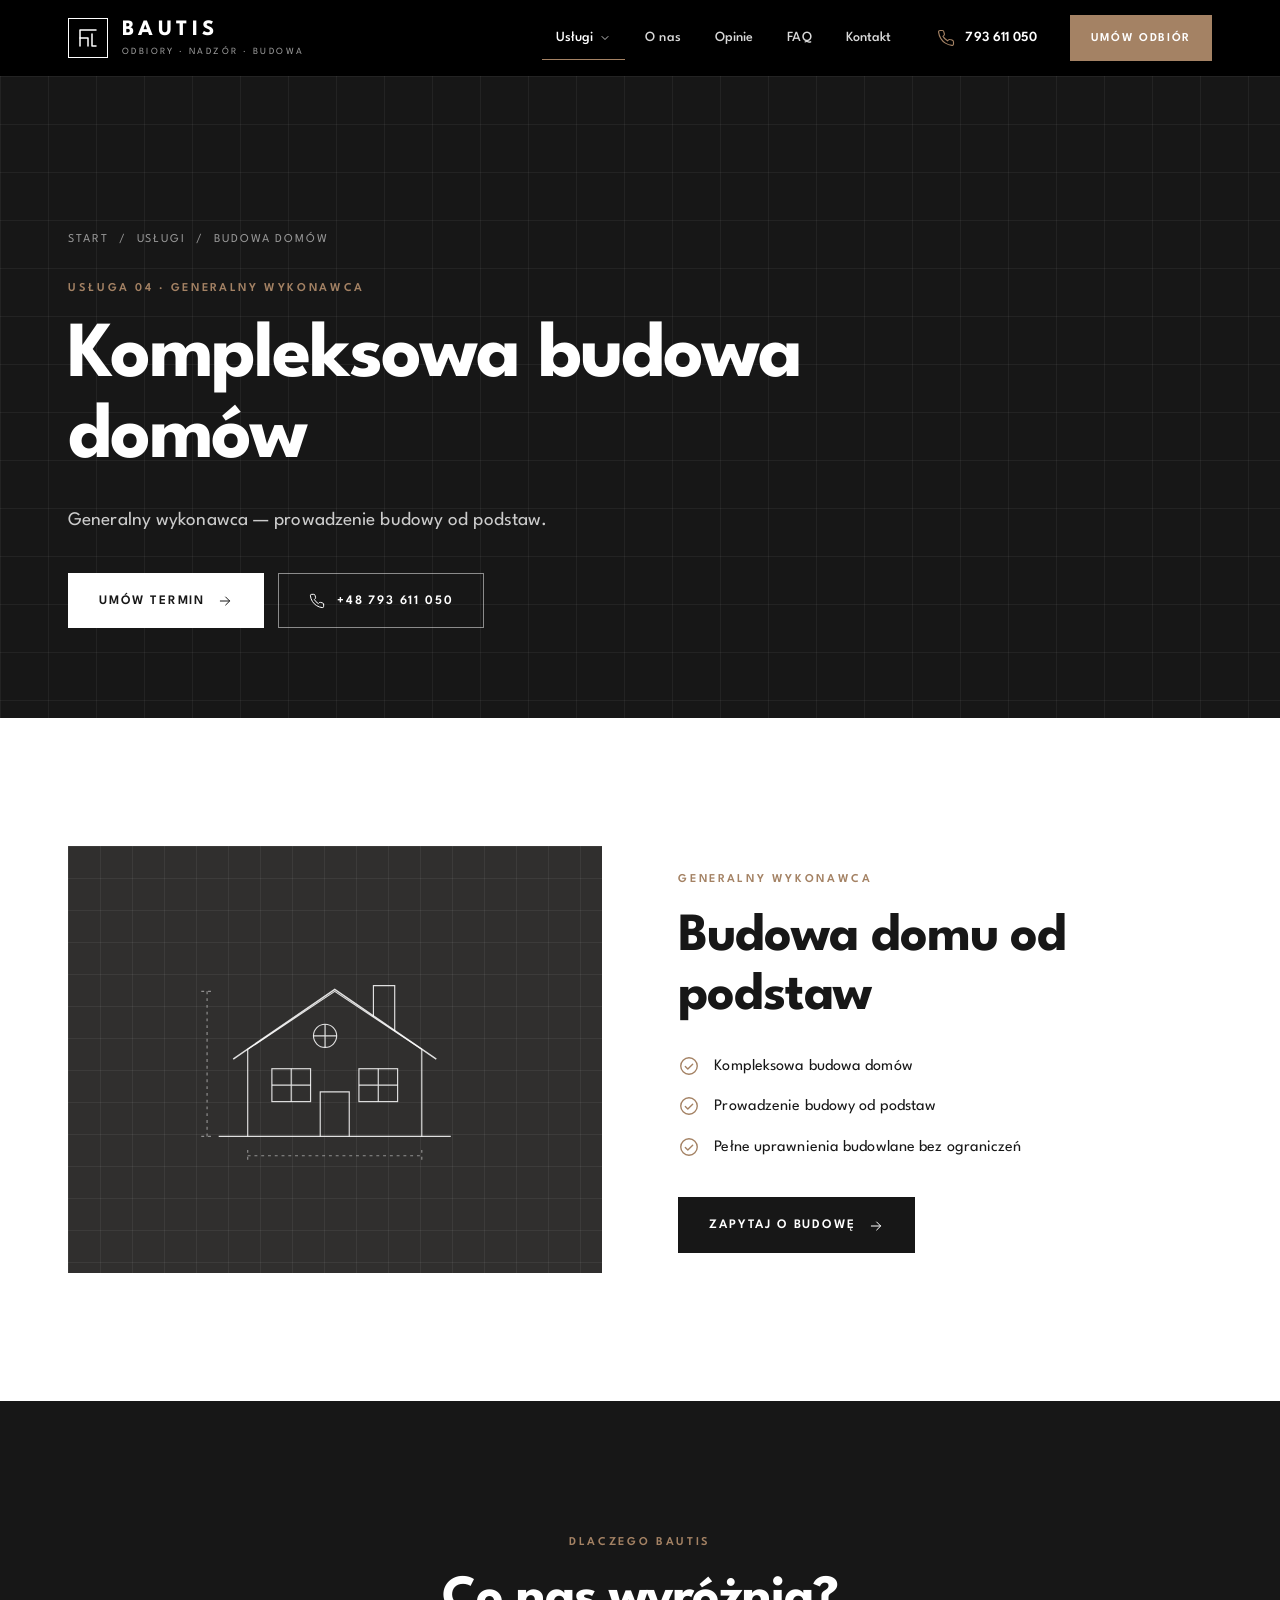
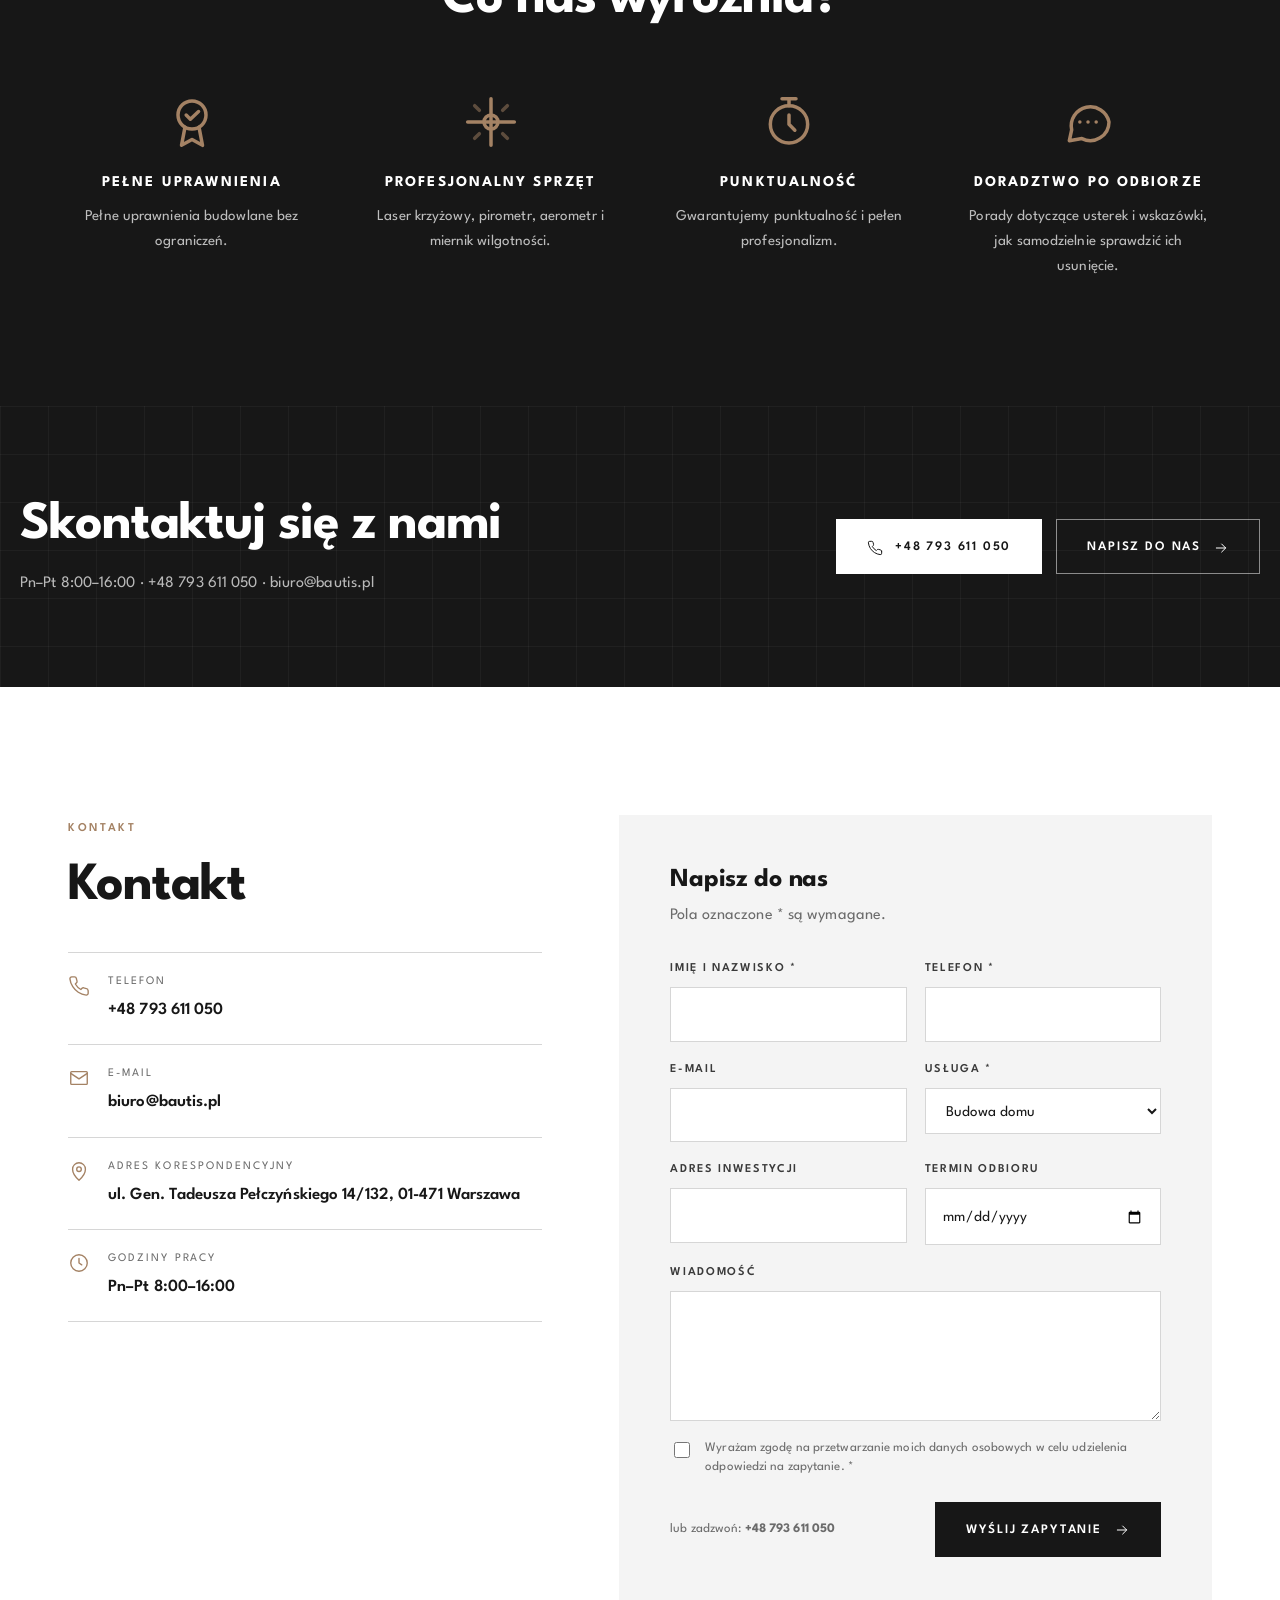
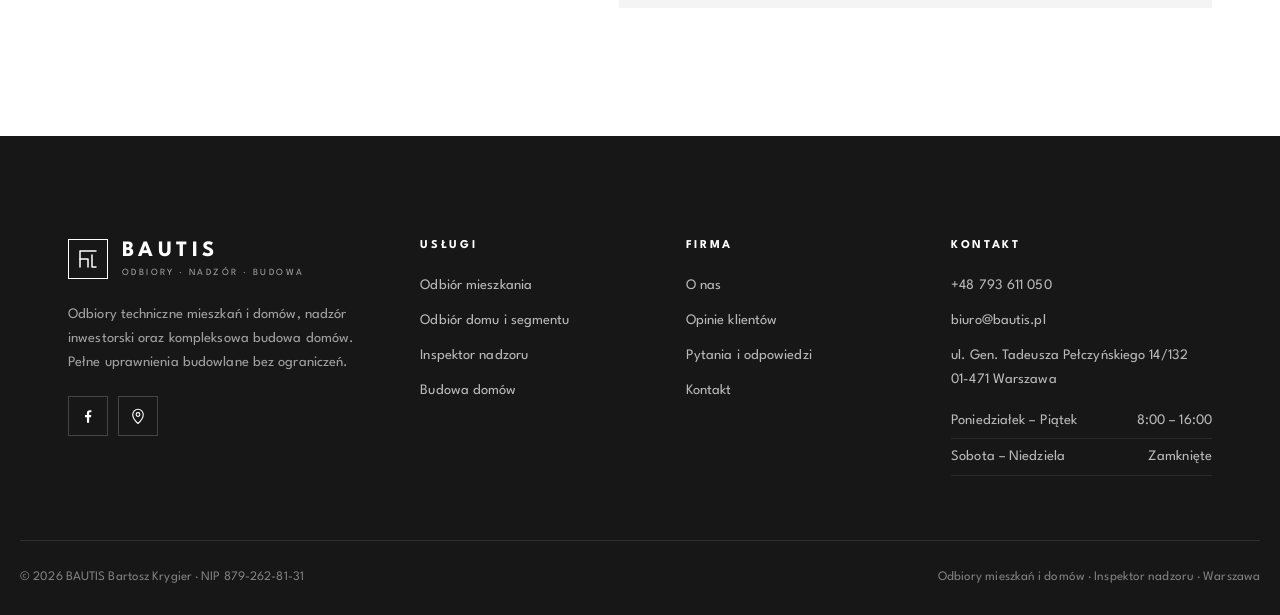
==== budowa-domow.html @ ae00b382 "Strona BAUTIS: 10 podstron, style, skrypty i generator Statyczna strona multi-page dla BAUTIS Bartos" ====
<!DOCTYPE html>
<html lang="pl">
<head>
<meta charset="utf-8">
<meta name="viewport" content="width=device-width, initial-scale=1">
<title>Budowa domów — generalny wykonawca | BAUTIS</title>
<meta name="description" content="Kompleksowa budowa domów — generalny wykonawca. Prowadzenie budowy od podstaw. Pełne uprawnienia budowlane bez ograniczeń.">
<link rel="canonical" href="https://bautis.pl/budowa-domow.html">
<meta property="og:title" content="Budowa domów — generalny wykonawca | BAUTIS">
<meta property="og:description" content="Kompleksowa budowa domów — generalny wykonawca. Prowadzenie budowy od podstaw. Pełne uprawnienia budowlane bez ograniczeń.">
<meta property="og:type" content="website">
<meta property="og:image" content="https://bautis.pl/wp-content/uploads/2024/03/building-plans-in-hand-1536x1024.jpg">
<meta name="theme-color" content="#000000">
<link rel="icon" href="data:image/svg+xml,%3Csvg%20xmlns%3D'http%3A%2F%2Fwww.w3.org%2F2000%2Fsvg'%20viewBox%3D'0%200%2024%2024'%3E%3Crect%20width%3D'24'%20height%3D'24'%20fill%3D'%23000'%2F%3E%3Cg%20fill%3D'none'%20stroke%3D'%23fff'%20stroke-width%3D'1.8'%3E%3Cpath%20d%3D'M5%2019V5h14M5%2012h7v7M15%209v10h4'%2F%3E%3C%2Fg%3E%3C%2Fsvg%3E">
<link rel="preconnect" href="https://fonts.googleapis.com">
<link rel="preconnect" href="https://fonts.gstatic.com" crossorigin>
<link href="https://fonts.googleapis.com/css2?family=League+Spartan:wght@200;300;400;500;600;700&display=swap" rel="stylesheet">
<link rel="stylesheet" href="assets/css/style.css">
<script type="application/ld+json">{"@context":"https://schema.org","@type":"HomeAndConstructionBusiness","name":"BAUTIS Bartosz Krygier","description":"Odbiory mieszkań i domów, inspektor nadzoru inwestorskiego, generalny wykonawca domów.","telephone":"+48 793 611 050","email":"biuro@bautis.pl","url":"https://bautis.pl","image":"https://bautis.pl/wp-content/uploads/2024/03/building-plans-in-hand-1536x1024.jpg","address":{"@type":"PostalAddress","streetAddress":"Gen. Tadeusza Pełczyńskiego 14/132","postalCode":"01-471","addressLocality":"Warszawa","addressCountry":"PL"},"geo":{"@type":"GeoCoordinates","latitude":52.2424706,"longitude":20.9087483},"openingHoursSpecification":[{"@type":"OpeningHoursSpecification","dayOfWeek":["Monday","Tuesday","Wednesday","Thursday","Friday"],"opens":"08:00","closes":"16:00"}],"aggregateRating":{"@type":"AggregateRating","ratingValue":"4.9","reviewCount":38},"sameAs":["https://www.facebook.com/BAUTIS.Budownictwo"]}</script>
</head>
<body>

<header class="header">
  <div class="container header__inner">
    <a href="index.html" class="logo " aria-label="BAUTIS — strona główna">
  <span class="logo__mark"><svg viewBox="0 0 24 24" fill="none" stroke="currentColor" stroke-width="1.5" stroke-linecap="round" stroke-linejoin="round" aria-hidden="true"><path d="M4 20V4h16"/><path d="M4 12h8v8"/><path d="M16 8v12h4"/></svg></span>
  <span class="logo__text"><span class="logo__name">BAUTIS</span><span class="logo__sub">Odbiory · Nadzór · Budowa</span></span>
</a>
    <nav class="nav" aria-label="Główna nawigacja">
      <ul class="nav__list">
        <li class="nav__item">
          <a href="uslugi.html" class="nav__link is-active">Usługi <svg viewBox="0 0 24 24" fill="none" stroke="currentColor" stroke-width="1.5" stroke-linecap="round" stroke-linejoin="round" aria-hidden="true"><path d="M6 9l6 6 6-6"/></svg></a>
          <div class="dropdown">
            <a href="odbior-mieszkania.html">Odbiór mieszkania<small>Stan deweloperski, lokale usługowe</small></a><a href="odbior-domu.html">Odbiór domu i segmentu<small>Domy i segmenty</small></a><a href="inspektor-nadzoru.html">Inspektor nadzoru<small>Nadzór inwestorski na budowie</small></a><a href="budowa-domow.html">Budowa domów<small>Generalny wykonawca</small></a>
          </div>
        </li>
        <li><a href="o-nas.html" class="nav__link">O nas</a></li>
        <li><a href="opinie.html" class="nav__link">Opinie</a></li>
        <li><a href="faq.html" class="nav__link">FAQ</a></li>
        <li><a href="kontakt.html" class="nav__link">Kontakt</a></li>
      </ul>
    </nav>
    <a href="tel:+48793611050" class="header__phone"><svg viewBox="0 0 24 24" fill="none" stroke="currentColor" stroke-width="1.5" stroke-linecap="round" stroke-linejoin="round" aria-hidden="true"><path d="M22 16.9v3a2 2 0 0 1-2.2 2 19.8 19.8 0 0 1-8.6-3.1 19.5 19.5 0 0 1-6-6A19.8 19.8 0 0 1 2.1 4.2 2 2 0 0 1 4.1 2h3a2 2 0 0 1 2 1.7c.1.9.4 1.8.7 2.7a2 2 0 0 1-.5 2.1L8 9.8a16 16 0 0 0 6 6l1.3-1.3a2 2 0 0 1 2.1-.4c.9.3 1.8.6 2.7.7a2 2 0 0 1 1.7 2z"/></svg>793 611 050</a>
    <a href="kontakt.html#formularz" class="btn btn--accent">Umów odbiór</a>
    <button class="burger" aria-label="Otwórz menu" aria-expanded="false"><span></span><span></span><span></span></button>
  </div>
</header>
<nav class="mobile-nav" aria-label="Menu mobilne">
  <a href="index.html">Strona główna</a>
  <a href="uslugi.html">Usługi</a>
  <div class="sub"><a href="odbior-mieszkania.html">Odbiór mieszkania</a><a href="odbior-domu.html">Odbiór domu i segmentu</a><a href="inspektor-nadzoru.html">Inspektor nadzoru</a><a href="budowa-domow.html">Budowa domów</a></div>
  <a href="o-nas.html">O nas</a>
  <a href="opinie.html">Opinie</a>
  <a href="faq.html">FAQ</a>
  <a href="kontakt.html">Kontakt</a>
  <a href="tel:+48793611050" class="btn btn--accent"><svg viewBox="0 0 24 24" fill="none" stroke="currentColor" stroke-width="1.5" stroke-linecap="round" stroke-linejoin="round" aria-hidden="true"><path d="M22 16.9v3a2 2 0 0 1-2.2 2 19.8 19.8 0 0 1-8.6-3.1 19.5 19.5 0 0 1-6-6A19.8 19.8 0 0 1 2.1 4.2 2 2 0 0 1 4.1 2h3a2 2 0 0 1 2 1.7c.1.9.4 1.8.7 2.7a2 2 0 0 1-.5 2.1L8 9.8a16 16 0 0 0 6 6l1.3-1.3a2 2 0 0 1 2.1-.4c.9.3 1.8.6 2.7.7a2 2 0 0 1 1.7 2z"/></svg> Zadzwoń: +48 793 611 050</a>
</nav>
<main>


<section class="page-hero page-hero--pattern">
  <div class="page-hero__media"></div>
  <div class="container">
    <div class="page-hero__inner">
      <div class="breadcrumbs"><a href="index.html">Start</a><span>/</span><a href="uslugi.html">Usługi</a><span>/</span>Budowa domów</div>
      <span class="eyebrow">Usługa 04 · Generalny wykonawca</span>
      <h1 class="h-xl">Kompleksowa budowa domów</h1>
      <p>Generalny wykonawca — prowadzenie budowy od podstaw.</p>
      <div class="hero__ctas">
        <a href="kontakt.html#formularz" class="btn btn--light">Umów termin <svg viewBox="0 0 24 24" fill="none" stroke="currentColor" stroke-width="1.5" stroke-linecap="round" stroke-linejoin="round" aria-hidden="true"><path d="M5 12h14M13 6l6 6-6 6"/></svg></a>
        <a href="tel:+48793611050" class="btn btn--ghost-light"><svg viewBox="0 0 24 24" fill="none" stroke="currentColor" stroke-width="1.5" stroke-linecap="round" stroke-linejoin="round" aria-hidden="true"><path d="M22 16.9v3a2 2 0 0 1-2.2 2 19.8 19.8 0 0 1-8.6-3.1 19.5 19.5 0 0 1-6-6A19.8 19.8 0 0 1 2.1 4.2 2 2 0 0 1 4.1 2h3a2 2 0 0 1 2 1.7c.1.9.4 1.8.7 2.7a2 2 0 0 1-.5 2.1L8 9.8a16 16 0 0 0 6 6l1.3-1.3a2 2 0 0 1 2.1-.4c.9.3 1.8.6 2.7.7a2 2 0 0 1 1.7 2z"/></svg> +48 793 611 050</a>
      </div>
    </div>
  </div>
</section>

<section class="section">
  <div class="container split">
    <div class="split__media reveal"><div class="blueprint"><svg viewBox="0 0 320 240" fill="none" stroke="currentColor" stroke-width="1.2" aria-hidden="true">
    <path d="M40 200h240"/>
    <path d="M70 200V110l90-60 90 60v90"/>
    <path d="M55 120l105-72 105 72" stroke-width="1.6"/>
    <path d="M200 76V44h22v47"/>
    <rect x="95" y="130" width="40" height="34"/><path d="M115 130v34M95 147h40"/>
    <rect x="185" y="130" width="40" height="34"/><path d="M205 130v34M185 147h40"/>
    <path d="M145 200v-46h30v46"/>
    <circle cx="150" cy="96" r="12"/><path d="M150 84v24M138 96h24"/>
    <g stroke-dasharray="3 4" opacity=".55"><path d="M70 220h180M70 214v12M250 214v12"/><path d="M28 200V50M22 200h12M22 50h12"/></g>
  </svg></div></div>
    <div class="reveal reveal-d1">
      <span class="eyebrow">Generalny wykonawca</span>
      <h2 class="h-lg">Budowa domu od podstaw</h2>
      <ul class="checks">
        <li><svg viewBox="0 0 24 24" fill="none" stroke="currentColor" stroke-width="1.5" stroke-linecap="round" stroke-linejoin="round" aria-hidden="true"><circle cx="12" cy="12" r="9"/><path d="M8 12.5l2.7 2.7L16 10"/></svg>Kompleksowa budowa domów</li>
        <li><svg viewBox="0 0 24 24" fill="none" stroke="currentColor" stroke-width="1.5" stroke-linecap="round" stroke-linejoin="round" aria-hidden="true"><circle cx="12" cy="12" r="9"/><path d="M8 12.5l2.7 2.7L16 10"/></svg>Prowadzenie budowy od podstaw</li>
        <li><svg viewBox="0 0 24 24" fill="none" stroke="currentColor" stroke-width="1.5" stroke-linecap="round" stroke-linejoin="round" aria-hidden="true"><circle cx="12" cy="12" r="9"/><path d="M8 12.5l2.7 2.7L16 10"/></svg>Pełne uprawnienia budowlane bez ograniczeń</li>
      </ul>
      <a href="kontakt.html#formularz" class="btn">Zapytaj o budowę <svg viewBox="0 0 24 24" fill="none" stroke="currentColor" stroke-width="1.5" stroke-linecap="round" stroke-linejoin="round" aria-hidden="true"><path d="M5 12h14M13 6l6 6-6 6"/></svg></a>
    </div>
  </div>
</section>


<section class="section section--dark">
  <div class="container">
    <div class="section-head section-head--center reveal">
      <span class="eyebrow">Dlaczego BAUTIS</span>
      <h2 class="h-lg">Co nas wyróżnia?</h2>
    </div>
    <div class="features">
      <div class="feature reveal"><div class="feature__icon"><svg viewBox="0 0 24 24" fill="none" stroke="currentColor" stroke-width="1.5" stroke-linecap="round" stroke-linejoin="round" aria-hidden="true"><circle cx="12" cy="9" r="6"/><path d="M9 14.2L7.5 22 12 19.5 16.5 22 15 14.2"/><path d="M9.5 9l1.8 1.8L14.8 7.5"/></svg></div><h3>Pełne uprawnienia</h3><p>Pełne uprawnienia budowlane bez ograniczeń.</p></div>
      <div class="feature reveal reveal-d1"><div class="feature__icon"><svg viewBox="0 0 24 24" fill="none" stroke="currentColor" stroke-width="1.5" stroke-linecap="round" stroke-linejoin="round" aria-hidden="true"><path d="M12 2v20M2 12h20"/><circle cx="12" cy="12" r="3"/><path d="M5 5l2 2M17 17l2 2M19 5l-2 2M7 17l-2 2" opacity=".5"/></svg></div><h3>Profesjonalny sprzęt</h3><p>Laser krzyżowy, pirometr, aerometr i miernik wilgotności.</p></div>
      <div class="feature reveal reveal-d2"><div class="feature__icon"><svg viewBox="0 0 24 24" fill="none" stroke="currentColor" stroke-width="1.5" stroke-linecap="round" stroke-linejoin="round" aria-hidden="true"><circle cx="12" cy="13" r="8"/><path d="M12 9v4l2.5 2.5M9 2h6M12 2v3"/></svg></div><h3>Punktualność</h3><p>Gwarantujemy punktualność i pełen profesjonalizm.</p></div>
      <div class="feature reveal reveal-d3"><div class="feature__icon"><svg viewBox="0 0 24 24" fill="none" stroke="currentColor" stroke-width="1.5" stroke-linecap="round" stroke-linejoin="round" aria-hidden="true"><path d="M21 12a8 8 0 0 1-11.6 7.1L4 20l1-4.6A8 8 0 1 1 21 12z"/><path d="M8.5 12h.01M12 12h.01M15.5 12h.01"/></svg></div><h3>Doradztwo po odbiorze</h3><p>Porady dotyczące usterek i wskazówki, jak samodzielnie sprawdzić ich usunięcie.</p></div>
    </div>
  </div>
</section>

<section class="cta-band">
  <div class="container cta-band__inner">
    <div class="reveal">
      <h2 class="h-lg">Skontaktuj się z nami</h2>
      <p>Pn–Pt 8:00–16:00 · +48 793 611 050 · biuro@bautis.pl</p>
    </div>
    <div class="cta-band__actions reveal reveal-d1">
      <a href="tel:+48793611050" class="btn btn--light"><svg viewBox="0 0 24 24" fill="none" stroke="currentColor" stroke-width="1.5" stroke-linecap="round" stroke-linejoin="round" aria-hidden="true"><path d="M22 16.9v3a2 2 0 0 1-2.2 2 19.8 19.8 0 0 1-8.6-3.1 19.5 19.5 0 0 1-6-6A19.8 19.8 0 0 1 2.1 4.2 2 2 0 0 1 4.1 2h3a2 2 0 0 1 2 1.7c.1.9.4 1.8.7 2.7a2 2 0 0 1-.5 2.1L8 9.8a16 16 0 0 0 6 6l1.3-1.3a2 2 0 0 1 2.1-.4c.9.3 1.8.6 2.7.7a2 2 0 0 1 1.7 2z"/></svg> +48 793 611 050</a>
      <a href="kontakt.html#formularz" class="btn btn--ghost-light">Napisz do nas <svg viewBox="0 0 24 24" fill="none" stroke="currentColor" stroke-width="1.5" stroke-linecap="round" stroke-linejoin="round" aria-hidden="true"><path d="M5 12h14M13 6l6 6-6 6"/></svg></a>
    </div>
  </div>
</section>

<section class="section " id="kontakt">
  <div class="container contact">
    <div class="contact__info reveal">
      <span class="eyebrow">Kontakt</span>
      <h2 class="h-lg">Kontakt</h2>
      
<ul class="contact-list">
  <li><svg viewBox="0 0 24 24" fill="none" stroke="currentColor" stroke-width="1.5" stroke-linecap="round" stroke-linejoin="round" aria-hidden="true"><path d="M22 16.9v3a2 2 0 0 1-2.2 2 19.8 19.8 0 0 1-8.6-3.1 19.5 19.5 0 0 1-6-6A19.8 19.8 0 0 1 2.1 4.2 2 2 0 0 1 4.1 2h3a2 2 0 0 1 2 1.7c.1.9.4 1.8.7 2.7a2 2 0 0 1-.5 2.1L8 9.8a16 16 0 0 0 6 6l1.3-1.3a2 2 0 0 1 2.1-.4c.9.3 1.8.6 2.7.7a2 2 0 0 1 1.7 2z"/></svg><div><small>Telefon</small><a href="tel:+48793611050">+48 793 611 050</a></div></li>
  <li><svg viewBox="0 0 24 24" fill="none" stroke="currentColor" stroke-width="1.5" stroke-linecap="round" stroke-linejoin="round" aria-hidden="true"><rect x="3" y="5" width="18" height="14" rx="1"/><path d="M3 7l9 6 9-6"/></svg><div><small>E-mail</small><a href="mailto:biuro@bautis.pl">biuro@bautis.pl</a></div></li>
  <li><svg viewBox="0 0 24 24" fill="none" stroke="currentColor" stroke-width="1.5" stroke-linecap="round" stroke-linejoin="round" aria-hidden="true"><path d="M12 22s7-6.2 7-12a7 7 0 1 0-14 0c0 5.8 7 12 7 12z"/><circle cx="12" cy="10" r="2.5"/></svg><div><small>Adres korespondencyjny</small><strong>ul. Gen. Tadeusza Pełczyńskiego 14/132, 01-471 Warszawa</strong></div></li>
  <li><svg viewBox="0 0 24 24" fill="none" stroke="currentColor" stroke-width="1.5" stroke-linecap="round" stroke-linejoin="round" aria-hidden="true"><circle cx="12" cy="12" r="9"/><path d="M12 7v5l3 2"/></svg><div><small>Godziny pracy</small><strong>Pn–Pt 8:00–16:00</strong></div></li>
</ul>
    </div>
    
<form class="form reveal" data-mailto="biuro@bautis.pl" id="formularz">
  <h3>Napisz do nas</h3>
  <p class="muted">Pola oznaczone * są wymagane.</p>
  <div class="form__grid">
    <div class="field"><label for="f-imie">Imię i nazwisko *</label><input id="f-imie" name="imie" required autocomplete="name"></div>
    <div class="field"><label for="f-tel">Telefon *</label><input id="f-tel" name="telefon" type="tel" required autocomplete="tel"></div>
    <div class="field"><label for="f-mail">E-mail</label><input id="f-mail" name="email" type="email" autocomplete="email"></div>
    <div class="field"><label for="f-usl">Usługa *</label>
      <select id="f-usl" name="usluga" required>
        <option value="">Wybierz…</option>
        <option>Odbiór mieszkania</option><option>Odbiór domu / segmentu</option><option>Odbiór lokalu usługowego</option><option>Inspektor nadzoru</option><option selected>Budowa domu</option><option>Doradztwo techniczne</option><option>Inne</option>
      </select>
    </div>
    <div class="field"><label for="f-lok">Adres inwestycji</label><input id="f-lok" name="lokalizacja"></div>
    <div class="field"><label for="f-term">Termin odbioru</label><input id="f-term" name="termin" type="date"></div>
    <div class="field field--full"><label for="f-msg">Wiadomość</label><textarea id="f-msg" name="wiadomosc"></textarea></div>
    <label class="consent field--full"><input type="checkbox" required> <span>Wyrażam zgodę na przetwarzanie moich danych osobowych w celu udzielenia odpowiedzi na zapytanie. *</span></label>
  </div>
  <div class="form__foot" style="margin-top:24px">
    <p class="form__note">lub zadzwoń: <a href="tel:+48793611050"><strong>+48 793 611 050</strong></a></p>
    <button type="submit" class="btn">Wyślij zapytanie <svg viewBox="0 0 24 24" fill="none" stroke="currentColor" stroke-width="1.5" stroke-linecap="round" stroke-linejoin="round" aria-hidden="true"><path d="M5 12h14M13 6l6 6-6 6"/></svg></button>
  </div>
  <div class="form__msg" role="status">Otwieramy Twój program pocztowy z gotową wiadomością. Jeśli nic się nie stało — napisz na <a href="mailto:biuro@bautis.pl"><strong>biuro@bautis.pl</strong></a>.</div>
</form>
  </div>
</section>

</main>

<footer class="footer">
  <div class="container">
    <div class="footer__grid">
      <div>
        <a href="index.html" class="logo " aria-label="BAUTIS — strona główna">
  <span class="logo__mark"><svg viewBox="0 0 24 24" fill="none" stroke="currentColor" stroke-width="1.5" stroke-linecap="round" stroke-linejoin="round" aria-hidden="true"><path d="M4 20V4h16"/><path d="M4 12h8v8"/><path d="M16 8v12h4"/></svg></span>
  <span class="logo__text"><span class="logo__name">BAUTIS</span><span class="logo__sub">Odbiory · Nadzór · Budowa</span></span>
</a>
        <p>Odbiory techniczne mieszkań i domów, nadzór inwestorski oraz kompleksowa budowa domów. Pełne uprawnienia budowlane bez ograniczeń.</p>
        <div class="footer__social">
          <a href="https://www.facebook.com/BAUTIS.Budownictwo" target="_blank" rel="noopener" aria-label="Facebook"><svg viewBox="0 0 24 24" fill="currentColor" aria-hidden="true"><path d="M13.5 21v-7.5h2.5l.4-3h-2.9V8.6c0-.9.3-1.5 1.5-1.5h1.5V4.4c-.3 0-1.2-.1-2.2-.1-2.2 0-3.7 1.3-3.7 3.8v2.4H8v3h2.6V21z"/></svg></a>
          <a href="https://www.google.com/maps/place/Bautis+Bartosz+Krygier/@52.2424706,20.9087483,17z/data=!4m6!3m5!1s0x471ecb4dfaeca03b:0x73bf1cdc335eae63!8m2!3d52.2424706!4d20.9087483!16s%2Fg%2F11h_k3vt44" target="_blank" rel="noopener" aria-label="Wizytówka Google"><svg viewBox="0 0 24 24" fill="none" stroke="currentColor" stroke-width="1.5" stroke-linecap="round" stroke-linejoin="round" aria-hidden="true"><path d="M12 22s7-6.2 7-12a7 7 0 1 0-14 0c0 5.8 7 12 7 12z"/><circle cx="12" cy="10" r="2.5"/></svg></a>
        </div>
      </div>
      <div>
        <h4>Usługi</h4>
        <ul><li><a href="odbior-mieszkania.html">Odbiór mieszkania</a></li><li><a href="odbior-domu.html">Odbiór domu i segmentu</a></li><li><a href="inspektor-nadzoru.html">Inspektor nadzoru</a></li><li><a href="budowa-domow.html">Budowa domów</a></li></ul>
      </div>
      <div>
        <h4>Firma</h4>
        <ul>
          <li><a href="o-nas.html">O nas</a></li>
          <li><a href="opinie.html">Opinie klientów</a></li>
          <li><a href="faq.html">Pytania i odpowiedzi</a></li>
          <li><a href="kontakt.html">Kontakt</a></li>
        </ul>
      </div>
      <div>
        <h4>Kontakt</h4>
        <ul>
          <li><a href="tel:+48793611050">+48 793 611 050</a></li>
          <li><a href="mailto:biuro@bautis.pl">biuro@bautis.pl</a></li>
          <li>ul. Gen. Tadeusza Pełczyńskiego 14/132<br>01-471 Warszawa</li>
        </ul>
        <div class="footer__hours">
          <div><span>Poniedziałek – Piątek</span><span>8:00 – 16:00</span></div>
          <div><span>Sobota – Niedziela</span><span>Zamknięte</span></div>
        </div>
      </div>
    </div>
  </div>
  <div class="container footer__bottom">
    <span>© <span data-year>2026</span> BAUTIS Bartosz Krygier · NIP 879-262-81-31</span>
    <span>Odbiory mieszkań i domów · Inspektor nadzoru · Warszawa</span>
  </div>
</footer>
<a href="tel:+48793611050" class="fab" aria-label="Zadzwoń"><svg viewBox="0 0 24 24" fill="none" stroke="currentColor" stroke-width="1.5" stroke-linecap="round" stroke-linejoin="round" aria-hidden="true"><path d="M22 16.9v3a2 2 0 0 1-2.2 2 19.8 19.8 0 0 1-8.6-3.1 19.5 19.5 0 0 1-6-6A19.8 19.8 0 0 1 2.1 4.2 2 2 0 0 1 4.1 2h3a2 2 0 0 1 2 1.7c.1.9.4 1.8.7 2.7a2 2 0 0 1-.5 2.1L8 9.8a16 16 0 0 0 6 6l1.3-1.3a2 2 0 0 1 2.1-.4c.9.3 1.8.6 2.7.7a2 2 0 0 1 1.7 2z"/></svg></a>
<script src="assets/js/main.js" defer></script>
</body>
</html>
---- assets/css/style.css ----
/* =========================================================
   BAUTIS — odbiory mieszkań i domów, inspektor nadzoru
   Styl: minimalistyczny, editorial, ostre krawędzie
   ========================================================= */

:root {
  --ink: #171717;
  --ink-2: #3a3a3a;
  --muted: #6b6b6b;
  --line: #d6d6d6;
  --bg: #ffffff;
  --bg-soft: #f4f4f4;
  --bg-warm: #efebe8;
  --black: #000000;
  --dark: #171717;
  --dark-2: #242424;
  --accent: #a48264;      /* brąz / mosiądz */
  --accent-dark: #7f6249;
  --tile-1: #81898d;      /* stalowy */
  --tile-2: #cec5ba;      /* piaskowy */
  --tile-3: #a48264;      /* brąz */
  --tile-4: #302f2e;      /* grafit */
  --strip: #7a0f1e;       /* pasek informacyjny */

  --font: "League Spartan", "Spartan", system-ui, sans-serif;
  --container: 1240px;
  --gutter: clamp(20px, 4vw, 48px);
  --section: clamp(72px, 10vw, 140px);
  --header-h: 76px;
  --ease: cubic-bezier(.2, .7, .2, 1);
}

*, *::before, *::after { box-sizing: border-box; }
html { scroll-behavior: smooth; -webkit-text-size-adjust: 100%; }
body {
  margin: 0;
  font-family: var(--font);
  font-size: 16px;
  line-height: 1.65;
  color: var(--ink);
  background: var(--bg);
  -webkit-font-smoothing: antialiased;
  letter-spacing: .1px;
}
img { max-width: 100%; display: block; }
a { color: inherit; text-decoration: none; }
p { margin: 0 0 1em; color: var(--ink-2); }
h1, h2, h3, h4 { margin: 0; line-height: 1.1; font-weight: 700; color: var(--ink); letter-spacing: -.01em; }
ul { margin: 0; padding: 0; list-style: none; }
button { font: inherit; cursor: pointer; }
:focus-visible { outline: 2px solid var(--accent); outline-offset: 3px; }

.container { width: 100%; max-width: var(--container); margin: 0 auto; padding: 0 var(--gutter); }
.section { padding: var(--section) 0; }
.section--soft { background: var(--bg-soft); }
.section--warm { background: var(--bg-warm); }
.section--dark { background: var(--dark); color: #fff; }
.section--dark h2, .section--dark h3, .section--dark h4 { color: #fff; }
.section--dark p { color: rgba(255,255,255,.72); }
.section--tight { padding: clamp(48px, 6vw, 80px) 0; }

/* ---------- typografia ---------- */
.eyebrow {
  display: inline-block;
  font-size: 12px;
  font-weight: 600;
  letter-spacing: .22em;
  text-transform: uppercase;
  color: var(--accent);
  margin-bottom: 18px;
}
.h-xl { font-size: clamp(40px, 6.2vw, 84px); font-weight: 700; letter-spacing: -.025em; line-height: 1.02; }
.h-lg { font-size: clamp(32px, 4.2vw, 54px); letter-spacing: -.02em; }
.h-md { font-size: clamp(24px, 2.6vw, 34px); }
.h-sm { font-size: 20px; }
.lead { font-size: clamp(17px, 1.5vw, 20px); line-height: 1.6; color: var(--ink); font-weight: 500; }
.muted { color: var(--muted); }
.section-head { max-width: 760px; margin-bottom: clamp(40px, 5vw, 72px); }
.section-head--center { margin-left: auto; margin-right: auto; text-align: center; }
.section-head p { margin-top: 20px; }
.title-light { font-weight: 300; display: block; color: inherit; opacity: .55; }

/* ---------- przyciski ---------- */
.btn {
  display: inline-flex; align-items: center; justify-content: center; gap: 12px;
  padding: 17px 30px 15px;
  font-size: 13px; font-weight: 600; letter-spacing: .14em; text-transform: uppercase;
  border: 1px solid var(--ink); background: var(--ink); color: #fff;
  transition: background .3s var(--ease), color .3s var(--ease), border-color .3s var(--ease);
  border-radius: 0; white-space: nowrap;
}
.btn:hover { background: var(--accent); border-color: var(--accent); }
.btn--light { background: #fff; color: var(--ink); border-color: #fff; }
.btn--light:hover { background: var(--accent); border-color: var(--accent); color: #fff; }
.btn--ghost { background: transparent; color: var(--ink); }
.btn--ghost:hover { background: var(--ink); color: #fff; border-color: var(--ink); }
.btn--ghost-light { background: transparent; color: #fff; border-color: rgba(255,255,255,.5); }
.btn--ghost-light:hover { background: #fff; color: var(--ink); border-color: #fff; }
.btn--accent { background: var(--accent); border-color: var(--accent); }
.btn--accent:hover { background: var(--accent-dark); border-color: var(--accent-dark); }

.link-arrow {
  display: inline-flex; align-items: center; gap: 10px;
  font-size: 13px; font-weight: 600; letter-spacing: .14em; text-transform: uppercase;
  padding-bottom: 6px; border-bottom: 1px solid currentColor;
  transition: gap .3s var(--ease), color .3s;
}
.link-arrow:hover { gap: 16px; color: var(--accent); }
.link-arrow svg, .btn svg { width: 16px; height: 16px; flex: none; }

/* ---------- pasek informacyjny ---------- */
.topstrip {
  background: var(--strip); color: #fff;
  font-size: 12px; font-weight: 500; letter-spacing: .12em; text-transform: uppercase;
  text-align: center; padding: 9px var(--gutter);
}
.topstrip a { font-weight: 700; border-bottom: 1px solid rgba(255,255,255,.6); }
.topstrip .sep { opacity: .5; margin: 0 12px; }

/* ---------- nagłówek ---------- */
.header {
  position: sticky; top: 0; z-index: 50;
  background: var(--black); color: #fff;
  transition: box-shadow .3s;
}
.header.is-scrolled { box-shadow: 0 10px 30px rgba(0,0,0,.18); }
.header__inner { display: flex; align-items: center; gap: 32px; height: var(--header-h); }
.logo { display: flex; align-items: center; gap: 14px; color: #fff; flex: none; }
.logo__mark {
  width: 40px; height: 40px; border: 1.5px solid #fff;
  display: grid; place-items: center; position: relative;
}
.logo__mark svg { width: 24px; height: 24px; }
.logo__text { display: flex; flex-direction: column; line-height: 1; }
.logo__name { font-size: 22px; font-weight: 700; letter-spacing: .2em; }
.logo__sub { font-size: 9.5px; letter-spacing: .26em; text-transform: uppercase; opacity: .6; margin-top: 6px; }

.nav { margin-left: auto; }
.nav__list { display: flex; align-items: center; gap: 6px; }
.nav__link {
  display: inline-flex; align-items: center; gap: 6px;
  padding: 10px 14px; font-size: 14px; font-weight: 500; color: rgba(255,255,255,.85);
  transition: color .2s; background: none; border: 0;
}
.nav__link:hover, .nav__link.is-active { color: #fff; }
.nav__link.is-active { box-shadow: inset 0 -1px 0 var(--accent); }
.nav__link svg { width: 12px; height: 12px; transition: transform .3s; }
.nav__item { position: relative; }
.dropdown {
  position: absolute; top: 100%; left: 0; min-width: 300px;
  background: #fff; color: var(--ink); padding: 14px 0;
  box-shadow: 0 30px 60px rgba(0,0,0,.18);
  opacity: 0; visibility: hidden; transform: translateY(8px);
  transition: opacity .25s var(--ease), transform .25s var(--ease), visibility .25s;
}
.nav__item:hover .dropdown, .nav__item:focus-within .dropdown { opacity: 1; visibility: visible; transform: none; }
.nav__item:hover .nav__link svg { transform: rotate(180deg); }
.dropdown a { display: block; padding: 11px 26px; font-size: 14.5px; font-weight: 500; transition: background .2s, padding .2s; }
.dropdown a small { display: block; font-size: 12px; color: var(--muted); font-weight: 400; margin-top: 2px; }
.dropdown a:hover { background: var(--bg-soft); padding-left: 32px; }

.header__phone { display: flex; align-items: center; gap: 10px; font-size: 14px; font-weight: 600; color: #fff; white-space: nowrap; }
.header__phone svg { width: 18px; height: 18px; color: var(--accent); }
.header .btn { padding: 13px 20px 11px; font-size: 12px; }

.burger { display: none; margin-left: auto; width: 44px; height: 44px; background: none; border: 0; color: #fff; padding: 10px; }
.burger span { display: block; height: 1.5px; background: currentColor; margin: 6px 0; transition: transform .3s, opacity .3s; }
.nav-open .burger span:nth-child(1) { transform: translateY(7.5px) rotate(45deg); }
.nav-open .burger span:nth-child(2) { opacity: 0; }
.nav-open .burger span:nth-child(3) { transform: translateY(-7.5px) rotate(-45deg); }

.mobile-nav {
  position: fixed; inset: var(--header-h) 0 0 0; z-index: 49;
  background: var(--black); color: #fff; padding: 28px var(--gutter) 40px;
  overflow-y: auto; transform: translateX(100%); transition: transform .4s var(--ease);
}
.nav-open .mobile-nav { transform: none; }
.mobile-nav a { display: block; padding: 14px 0; font-size: 22px; font-weight: 600; border-bottom: 1px solid rgba(255,255,255,.1); }
.mobile-nav .sub a { font-size: 16px; font-weight: 400; padding: 10px 0 10px 16px; color: rgba(255,255,255,.75); border: 0; }
.mobile-nav .btn { margin-top: 28px; width: 100%; }

/* ---------- hero ---------- */
.hero { position: relative; min-height: calc(100vh - var(--header-h)); min-height: calc(100svh - var(--header-h)); display: flex; align-items: flex-end; color: #fff; overflow: hidden; background: #111; }
.hero__media { position: absolute; inset: 0; }
.hero__media img { width: 100%; height: 100%; object-fit: cover; transform: scale(1.06); animation: heroZoom 14s var(--ease) forwards; }
@keyframes heroZoom { to { transform: scale(1); } }
.hero__media::after { content: ""; position: absolute; inset: 0; background: linear-gradient(90deg, rgba(0,0,0,.78) 0%, rgba(0,0,0,.45) 55%, rgba(0,0,0,.25) 100%), linear-gradient(0deg, rgba(0,0,0,.55), transparent 50%); }
.hero__inner { position: relative; width: 100%; padding-top: 120px; padding-bottom: clamp(56px, 8vw, 110px); display: grid; grid-template-columns: 1.5fr 1fr; gap: 48px; align-items: end; }
.hero h1 { color: #fff; }
.hero__tagline { margin: 28px 0 40px; font-size: 13px; font-weight: 600; letter-spacing: .3em; text-transform: uppercase; color: rgba(255,255,255,.8); }
.hero__tagline span { color: var(--accent); margin: 0 10px; }
.hero__ctas { display: flex; flex-wrap: wrap; gap: 14px; }

.hero-card {
  background: rgba(255,255,255,.96); color: var(--ink); padding: 34px 34px 30px; justify-self: end; max-width: 380px; width: 100%;
  border-top: 3px solid var(--accent);
}
.hero-card .eyebrow { margin-bottom: 10px; }
.hero-card__rating { display: flex; align-items: baseline; gap: 12px; }
.hero-card__score { font-size: 64px; font-weight: 700; line-height: 1; letter-spacing: -.03em; }
.stars { display: inline-flex; gap: 3px; color: var(--accent); }
.stars svg { width: 16px; height: 16px; }
.hero-card p { margin: 14px 0 22px; font-size: 14.5px; }
.hero-card .btn { width: 100%; }

/* nagłówek podstrony */
.page-hero { position: relative; color: #fff; background: var(--dark); overflow: hidden; }
.page-hero__media { position: absolute; inset: 0; }
.page-hero__media img { width: 100%; height: 100%; object-fit: cover; opacity: .55; }
.page-hero__media::after { content: ""; position: absolute; inset: 0; background: linear-gradient(90deg, rgba(10,10,10,.92) 0%, rgba(10,10,10,.7) 50%, rgba(10,10,10,.35) 100%); }
.page-hero--pattern .page-hero__media::after { display: none; }
.page-hero__inner { position: relative; padding: clamp(90px, 12vw, 170px) 0 clamp(56px, 7vw, 96px); max-width: 880px; }
.page-hero h1 { color: #fff; }
.page-hero p { color: rgba(255,255,255,.78); font-size: clamp(17px, 1.5vw, 20px); margin-top: 26px; max-width: 640px; }
.page-hero .hero__ctas { margin-top: 36px; }
.page-hero--pattern .page-hero__media { background-image: linear-gradient(rgba(255,255,255,.05) 1px, transparent 1px), linear-gradient(90deg, rgba(255,255,255,.05) 1px, transparent 1px); background-size: 48px 48px; }
.breadcrumbs { font-size: 12px; letter-spacing: .16em; text-transform: uppercase; color: rgba(255,255,255,.55); margin-bottom: 26px; }
.breadcrumbs a:hover { color: #fff; }
.breadcrumbs span { margin: 0 10px; }

/* ---------- karty usług (2 kolumny ze zdjęciem) ---------- */
.duo { display: grid; grid-template-columns: 1fr 1fr; gap: clamp(20px, 3vw, 40px); }
.photo-card { display: block; position: relative; }
.photo-card__img { aspect-ratio: 4 / 3; overflow: hidden; background: var(--bg-soft); position: relative; }
.photo-card__img img { width: 100%; height: 100%; object-fit: cover; transition: transform 1s var(--ease); }
.photo-card:hover .photo-card__img img { transform: scale(1.05); }
.photo-card__body { padding-top: 26px; }
.photo-card__label { font-size: 12px; font-weight: 600; letter-spacing: .22em; text-transform: uppercase; color: var(--muted); }
.photo-card h3 { font-size: clamp(24px, 2.4vw, 32px); margin: 10px 0 12px; }
.photo-card p { max-width: 480px; }
.photo-card .link-arrow { margin-top: 6px; }

/* blok graficzny zamiast zdjęcia */
.blueprint {
  width: 100%; height: 100%; background: var(--tile-4); color: rgba(255,255,255,.85);
  background-image: linear-gradient(rgba(255,255,255,.06) 1px, transparent 1px), linear-gradient(90deg, rgba(255,255,255,.06) 1px, transparent 1px);
  background-size: 32px 32px; display: grid; place-items: center; transition: transform 1s var(--ease);
}
.photo-card:hover .blueprint { transform: scale(1.04); }
.blueprint svg { width: 58%; height: auto; }

/* ---------- O nas + statystyki ---------- */
.about { display: grid; grid-template-columns: 1fr 1.1fr; gap: clamp(40px, 6vw, 96px); align-items: center; }
.about__img { position: relative; }
.about__img img { width: 100%; aspect-ratio: 4 / 5; object-fit: cover; }
.about__badge { position: absolute; right: -24px; bottom: 40px; background: var(--ink); color: #fff; padding: 24px 28px; max-width: 250px; }
.about__badge strong { display: block; font-size: 15px; letter-spacing: .08em; text-transform: uppercase; }
.about__badge span { font-size: 13px; opacity: .7; }
.about h2 { margin-bottom: 28px; }

.stats { display: grid; grid-template-columns: repeat(4, 1fr); gap: 32px; margin-top: 56px; padding-top: 40px; border-top: 1px solid var(--line); }
.stat__num { font-size: clamp(34px, 3.6vw, 48px); font-weight: 700; letter-spacing: -.02em; line-height: 1; display: flex; align-items: baseline; gap: 6px; }
.stat__num small { font-size: .5em; font-weight: 600; }
.stat__label { font-size: 14px; color: var(--muted); margin-top: 12px; line-height: 1.4; }
.section--dark .stats { border-color: rgba(255,255,255,.15); }
.section--dark .stat__label { color: rgba(255,255,255,.6); }

/* ---------- wyróżniki (ikony) ---------- */
.features { display: grid; grid-template-columns: repeat(4, 1fr); gap: clamp(28px, 4vw, 56px); text-align: center; }
.feature__icon { width: 56px; height: 56px; margin: 0 auto 24px; color: var(--ink); }
.feature__icon svg { width: 100%; height: 100%; }
.feature h3 { font-size: 15px; letter-spacing: .14em; text-transform: uppercase; margin-bottom: 14px; }
.feature p { font-size: 15px; max-width: 260px; margin: 0 auto; }
.section--dark .feature__icon { color: var(--accent); }

/* ---------- kafle usług (jak pakiety) ---------- */
.tiles { display: grid; grid-template-columns: 1fr 1fr; }
.tile {
  position: relative; min-height: 420px; padding: clamp(36px, 4vw, 56px) clamp(36px, 4vw, 56px) clamp(36px, 4vw, 48px) clamp(72px, 7vw, 104px);
  display: flex; flex-direction: column; color: #fff; overflow: hidden; isolation: isolate;
}
.tile::before { content: ""; position: absolute; inset: 0; background: inherit; z-index: -1; transition: transform .8s var(--ease); }
.tile--1 { background: var(--tile-1); }
.tile--2 { background: var(--tile-2); color: var(--ink); }
.tile--3 { background: var(--tile-3); }
.tile--4 { background: var(--tile-4); }
.tile__vlabel {
  position: absolute; left: clamp(24px, 3vw, 40px); top: clamp(40px, 4.4vw, 60px);
  writing-mode: vertical-rl; transform: rotate(180deg);
  font-size: 11px; font-weight: 600; letter-spacing: .32em; text-transform: uppercase; opacity: .6;
}
.tile__num { position: absolute; right: clamp(28px, 3vw, 48px); top: clamp(28px, 3vw, 44px); font-size: 13px; font-weight: 600; letter-spacing: .1em; opacity: .55; }
.tile h3 { color: inherit; font-size: clamp(30px, 3.4vw, 46px); text-transform: uppercase; letter-spacing: .02em; font-weight: 600; }
.tile p { color: inherit; opacity: .85; margin-top: 16px; max-width: 380px; font-size: 15.5px; }
.tile__list { margin-top: 8px; display: grid; gap: 8px; font-size: 14.5px; opacity: .9; }
.tile__list li { display: flex; gap: 10px; }
.tile__list li::before { content: ""; width: 14px; height: 1px; background: currentColor; margin-top: 11px; flex: none; opacity: .7; }
.tile__foot { margin-top: auto; padding-top: 36px; }
.tile .link-arrow { color: inherit; }
.tile:hover .link-arrow { color: inherit; gap: 16px; }
.tile__icon { position: absolute; right: -30px; bottom: -30px; width: 220px; height: 220px; opacity: .08; transition: transform 1s var(--ease), opacity .6s; }
.tile:hover .tile__icon { transform: rotate(-6deg) scale(1.08); opacity: .14; }

/* ---------- sprzęt ---------- */
.gear { display: grid; grid-template-columns: repeat(4, 1fr); border-top: 1px solid rgba(255,255,255,.14); border-left: 1px solid rgba(255,255,255,.14); }
.gear__item { padding: 40px 32px; border-right: 1px solid rgba(255,255,255,.14); border-bottom: 1px solid rgba(255,255,255,.14); transition: background .4s; }
.gear__item:hover { background: rgba(255,255,255,.04); }
.gear__item svg { width: 40px; height: 40px; color: var(--accent); margin-bottom: 26px; }
.gear__item h3 { font-size: 19px; margin-bottom: 10px; }
.gear__item p { font-size: 14.5px; margin: 0; }
.section--light .gear, .gear--light { border-color: var(--line); }
.gear--light .gear__item { border-color: var(--line); }
.gear--light .gear__item:hover { background: var(--bg-soft); }

/* ---------- proces ---------- */
.steps { display: grid; grid-template-columns: repeat(4, 1fr); gap: 0; counter-reset: step; }
.step { position: relative; padding: 0 28px 0 0; }
.step__num { font-size: 72px; font-weight: 200; line-height: 1; color: var(--accent); letter-spacing: -.04em; }
.step__line { height: 1px; background: var(--line); margin: 26px 0 28px; position: relative; }
.step__line::before { content: ""; position: absolute; left: 0; top: -4px; width: 9px; height: 9px; background: var(--ink); border-radius: 50%; }
.step h3 { font-size: 20px; margin-bottom: 12px; }
.step p { font-size: 15px; }
.section--dark .step__line { background: rgba(255,255,255,.18); }
.section--dark .step__line::before { background: var(--accent); }

/* ---------- checklista zakresu ---------- */
.scope { display: grid; grid-template-columns: repeat(3, 1fr); gap: 1px; background: var(--line); border: 1px solid var(--line); }
.scope__item { background: #fff; padding: 34px 32px; transition: background .3s; }
.scope__item:hover { background: var(--bg-warm); }
.scope__head { display: flex; align-items: center; gap: 14px; margin-bottom: 16px; }
.scope__head svg { width: 30px; height: 30px; color: var(--accent); flex: none; }
.scope__head h3 { font-size: 18px; }
.scope__item ul { display: grid; gap: 7px; }
.scope__item li { font-size: 14.5px; color: var(--ink-2); padding-left: 20px; position: relative; line-height: 1.5; }
.scope__item li::before { content: ""; position: absolute; left: 0; top: 7px; width: 10px; height: 6px; border-left: 1.5px solid var(--accent); border-bottom: 1.5px solid var(--accent); transform: rotate(-45deg); }

/* ---------- split (tekst + obraz) ---------- */
.split { display: grid; grid-template-columns: 1fr 1fr; gap: clamp(40px, 6vw, 96px); align-items: center; }
.split--rev .split__media { order: 2; }
.split__media img { width: 100%; aspect-ratio: 5 / 4; object-fit: cover; }
.split__media .blueprint { aspect-ratio: 5 / 4; }
.split h2 { margin-bottom: 24px; }
.checks { display: grid; gap: 14px; margin: 28px 0 36px; }
.checks li { display: flex; gap: 14px; align-items: flex-start; font-size: 16px; color: var(--ink); }
.checks svg { width: 22px; height: 22px; flex: none; color: var(--accent); margin-top: 1px; }
.section--dark .checks li { color: #fff; }

/* ---------- opinie ---------- */
.reviews-top { display: flex; justify-content: space-between; align-items: flex-end; gap: 40px; flex-wrap: wrap; margin-bottom: 56px; }
.rating-box { display: flex; align-items: center; gap: 22px; }
.rating-box__score { font-size: 72px; font-weight: 700; letter-spacing: -.04em; line-height: 1; }
.rating-box__meta { font-size: 14px; color: var(--muted); }
.rating-box__meta .stars { margin-bottom: 6px; }
.bars { display: grid; gap: 6px; min-width: 260px; font-size: 13px; color: var(--muted); }
.bars div { display: grid; grid-template-columns: 16px 1fr 28px; gap: 10px; align-items: center; }
.bars i { display: block; height: 4px; background: var(--line); position: relative; }
.bars i b { position: absolute; inset: 0 auto 0 0; background: var(--accent); }
.reviews { display: grid; grid-template-columns: repeat(3, 1fr); gap: 24px; }
.review { background: #fff; padding: 40px 34px; display: flex; flex-direction: column; position: relative; }
.section--soft .review { background: #fff; }
.review__quote { position: absolute; top: 28px; right: 30px; width: 40px; height: 40px; color: var(--bg-soft); }
.review p { font-size: 16px; line-height: 1.65; color: var(--ink); margin: 20px 0 28px; }
.review__author { margin-top: auto; display: flex; align-items: center; gap: 14px; font-size: 14px; }
.review__avatar { width: 42px; height: 42px; border-radius: 50%; background: var(--ink); color: #fff; display: grid; place-items: center; font-weight: 600; font-size: 15px; }
.review__author small { display: block; color: var(--muted); font-size: 12.5px; }

/* ---------- FAQ ---------- */
.faq { max-width: 900px; margin: 0 auto; border-top: 1px solid var(--line); }
.faq__item { border-bottom: 1px solid var(--line); }
.faq__q {
  width: 100%; display: flex; justify-content: space-between; align-items: center; gap: 24px;
  padding: 28px 0; background: none; border: 0; text-align: left;
  font-size: clamp(17px, 1.6vw, 20px); font-weight: 600; color: var(--ink);
}
.faq__icon { width: 28px; height: 28px; flex: none; position: relative; border: 1px solid var(--line); border-radius: 50%; transition: background .3s, border-color .3s; }
.faq__icon::before, .faq__icon::after { content: ""; position: absolute; left: 50%; top: 50%; width: 10px; height: 1.5px; background: var(--ink); transform: translate(-50%, -50%); transition: transform .3s var(--ease), background .3s; }
.faq__icon::after { transform: translate(-50%, -50%) rotate(90deg); }
.faq__item.is-open .faq__icon { background: var(--ink); border-color: var(--ink); }
.faq__item.is-open .faq__icon::before, .faq__item.is-open .faq__icon::after { background: #fff; }
.faq__item.is-open .faq__icon::after { transform: translate(-50%, -50%) rotate(0); }
.faq__a { display: grid; grid-template-rows: 0fr; transition: grid-template-rows .4s var(--ease); }
.faq__a > div { overflow: hidden; }
.faq__a p { padding-right: 60px; }
.faq__a > div > *:last-child { margin-bottom: 28px; }
.faq__item.is-open .faq__a { grid-template-rows: 1fr; }
.faq-group { margin-bottom: 72px; }
.faq-group h2 { margin-bottom: 28px; max-width: 900px; margin-left: auto; margin-right: auto; }

/* ---------- CTA pasek ---------- */
.cta-band { background: var(--ink); color: #fff; position: relative; overflow: hidden; }
.cta-band::before { content: ""; position: absolute; inset: 0; background-image: linear-gradient(rgba(255,255,255,.04) 1px, transparent 1px), linear-gradient(90deg, rgba(255,255,255,.04) 1px, transparent 1px); background-size: 48px 48px; }
.cta-band__inner { position: relative; display: flex; justify-content: space-between; align-items: center; gap: 40px; padding: clamp(56px, 7vw, 96px) 0; flex-wrap: wrap; }
.cta-band h2 { color: #fff; max-width: 680px; }
.cta-band p { color: rgba(255,255,255,.7); margin: 16px 0 0; }
.cta-band__actions { display: flex; gap: 14px; flex-wrap: wrap; }

/* ---------- kontakt ---------- */
.contact { display: grid; grid-template-columns: 1fr 1.25fr; gap: clamp(40px, 6vw, 96px); }
.contact__info h2 { margin-bottom: 24px; }
.contact-list { margin-top: 36px; display: grid; gap: 0; border-top: 1px solid var(--line); }
.contact-list li { display: flex; gap: 18px; padding: 20px 0; border-bottom: 1px solid var(--line); }
.contact-list svg { width: 22px; height: 22px; color: var(--accent); flex: none; margin-top: 2px; }
.contact-list small { display: block; font-size: 11.5px; letter-spacing: .18em; text-transform: uppercase; color: var(--muted); margin-bottom: 4px; }
.contact-list a, .contact-list strong { font-size: 17px; font-weight: 600; color: var(--ink); }
.contact-list a:hover { color: var(--accent); }
.section--dark .contact-list { border-color: rgba(255,255,255,.14); }

.form { background: var(--bg-soft); padding: clamp(32px, 4vw, 56px); }
.section--soft .form { background: #fff; }
.form h3 { font-size: 26px; margin-bottom: 8px; }
.form > p { margin-bottom: 30px; }
.form__grid { display: grid; grid-template-columns: 1fr 1fr; gap: 18px; }
.field { display: flex; flex-direction: column; gap: 8px; }
.field--full { grid-column: 1 / -1; }
.field label { font-size: 12px; font-weight: 600; letter-spacing: .14em; text-transform: uppercase; color: var(--ink-2); }
.field input, .field select, .field textarea {
  font: inherit; font-size: 15px; color: var(--ink);
  padding: 15px 16px 13px; border: 1px solid var(--line); background: #fff; border-radius: 0;
  transition: border-color .2s;
}
.field textarea { min-height: 130px; resize: vertical; }
.field input:focus, .field select:focus, .field textarea:focus { outline: none; border-color: var(--ink); }
.consent { display: flex; gap: 12px; align-items: flex-start; font-size: 13px; color: var(--muted); line-height: 1.5; }
.consent input { margin-top: 3px; accent-color: var(--ink); width: 16px; height: 16px; flex: none; }
.form__foot { display: flex; justify-content: space-between; align-items: center; gap: 20px; margin-top: 8px; flex-wrap: wrap; }
.form__note { font-size: 13px; color: var(--muted); margin: 0; }
.form__msg { display: none; margin-top: 18px; padding: 14px 18px; background: #fff; border-left: 3px solid var(--accent); font-size: 14.5px; }
.form__msg.is-visible { display: block; }

.map { width: 100%; height: 440px; border: 0; filter: grayscale(1) contrast(1.05); display: block; }

/* ---------- lista usług (podstrona) ---------- */
.service-rows { border-top: 1px solid var(--line); }
.service-row { display: grid; grid-template-columns: 90px 1.1fr 1.4fr auto; gap: 40px; align-items: center; padding: 44px 0; border-bottom: 1px solid var(--line); transition: background .4s, padding .4s; }
.service-row:hover { background: var(--bg-soft); padding-left: 24px; padding-right: 24px; }
.service-row__num { font-size: 15px; font-weight: 600; color: var(--accent); letter-spacing: .1em; }
.service-row h3 { font-size: clamp(22px, 2.4vw, 32px); }
.service-row p { margin: 0; }
.service-row__arrow { width: 56px; height: 56px; border: 1px solid var(--ink); border-radius: 50%; display: grid; place-items: center; transition: background .3s, color .3s; }
.service-row__arrow svg { width: 18px; height: 18px; }
.service-row:hover .service-row__arrow { background: var(--ink); color: #fff; }

/* ---------- osoba ---------- */
.person { display: grid; grid-template-columns: 1fr 1.3fr; gap: clamp(40px, 6vw, 96px); align-items: center; }
.person__card { background: var(--ink); color: #fff; padding: 48px 44px; position: relative; aspect-ratio: 4 / 5; display: flex; flex-direction: column; justify-content: flex-end; overflow: hidden; }
.person__card .blueprint { position: absolute; inset: 0; background-color: var(--ink); }
.person__card .blueprint svg { width: 70%; opacity: .25; }
.person__card > *:not(.blueprint) { position: relative; }
.person__card h3 { color: #fff; font-size: 34px; }
.person__card p { color: rgba(255,255,255,.7); margin: 8px 0 0; }
.values { display: grid; grid-template-columns: repeat(3, 1fr); gap: 1px; background: var(--line); border: 1px solid var(--line); }
.value { background: #fff; padding: 44px 36px; }
.value__num { font-size: 13px; font-weight: 600; color: var(--accent); letter-spacing: .14em; }
.value h3 { font-size: 22px; margin: 18px 0 12px; }

/* ---------- stopka ---------- */
.footer { background: var(--dark); color: rgba(255,255,255,.7); padding: clamp(64px, 8vw, 110px) 0 0; font-size: 14.5px; }
.footer__grid { display: grid; grid-template-columns: 1.4fr 1fr 1fr 1.2fr; gap: 48px; padding-bottom: 64px; }
.footer .logo { margin-bottom: 24px; }
.footer h4 { color: #fff; font-size: 12px; letter-spacing: .22em; text-transform: uppercase; margin-bottom: 22px; }
.footer li { margin-bottom: 11px; }
.footer a:hover { color: #fff; }
.footer p { color: rgba(255,255,255,.6); font-size: 14.5px; }
.footer__hours div { display: flex; justify-content: space-between; gap: 20px; padding: 6px 0; border-bottom: 1px solid rgba(255,255,255,.08); }
.footer__social { display: flex; gap: 10px; margin-top: 22px; }
.footer__social a { width: 40px; height: 40px; border: 1px solid rgba(255,255,255,.2); display: grid; place-items: center; transition: background .3s, border-color .3s; }
.footer__social a:hover { background: var(--accent); border-color: var(--accent); }
.footer__social svg { width: 18px; height: 18px; color: #fff; }
.footer__bottom { border-top: 1px solid rgba(255,255,255,.1); padding: 26px 0; display: flex; justify-content: space-between; gap: 20px; flex-wrap: wrap; font-size: 13px; color: rgba(255,255,255,.45); }

/* przycisk telefonu (mobile) */
.fab { position: fixed; right: 18px; bottom: 18px; z-index: 40; width: 56px; height: 56px; border-radius: 50%; background: var(--accent); color: #fff; display: none; place-items: center; box-shadow: 0 10px 30px rgba(0,0,0,.25); }
.fab svg { width: 24px; height: 24px; }

/* ---------- animacje wejścia ---------- */
.reveal { opacity: 0; transform: translateY(28px); transition: opacity .9s var(--ease), transform .9s var(--ease); }
.reveal.is-in { opacity: 1; transform: none; }
.reveal-d1 { transition-delay: .08s; } .reveal-d2 { transition-delay: .16s; } .reveal-d3 { transition-delay: .24s; }
@media (prefers-reduced-motion: reduce) {
  *, *::before, *::after { animation: none !important; transition: none !important; scroll-behavior: auto !important; }
  .reveal { opacity: 1; transform: none; }
}

/* ---------- responsywność ---------- */
@media (max-width: 1100px) {
  .nav, .header__phone, .header .btn { display: none; }
  .burger { display: block; }
  .hero__inner { grid-template-columns: 1fr; }
  .hero-card { justify-self: start; }
  .features, .gear, .stats { grid-template-columns: repeat(2, 1fr); }
  .steps { grid-template-columns: repeat(2, 1fr); row-gap: 48px; }
  .scope { grid-template-columns: repeat(2, 1fr); }
  .reviews { grid-template-columns: 1fr 1fr; }
  .footer__grid { grid-template-columns: 1fr 1fr; }
  .service-row { grid-template-columns: 60px 1fr auto; }
  .service-row p { grid-column: 2 / 3; }
  .service-row__arrow { grid-row: 1; grid-column: 3; }
}
@media (max-width: 760px) {
  .topstrip .hide-sm { display: none; }
  .duo, .about, .split, .contact, .person, .tiles, .values { grid-template-columns: 1fr; }
  .split--rev .split__media { order: 0; }
  .features { grid-template-columns: 1fr 1fr; gap: 40px 20px; }
  .gear, .scope, .reviews, .steps { grid-template-columns: 1fr; }
  .stats { grid-template-columns: 1fr 1fr; gap: 28px; }
  .tile { min-height: 360px; }
  .about__badge { right: 0; bottom: 0; }
  .form__grid { grid-template-columns: 1fr; }
  .footer__grid { grid-template-columns: 1fr; }
  .fab { display: grid; }
  .service-row { grid-template-columns: 1fr auto; gap: 16px; padding: 32px 0; }
  .service-row__num { display: none; }
  .service-row p { grid-column: 1 / -1; }
  .service-row__arrow { grid-column: 2; width: 46px; height: 46px; }
  .hero-card { padding: 26px; }
  .hero-card__score { font-size: 48px; }
}
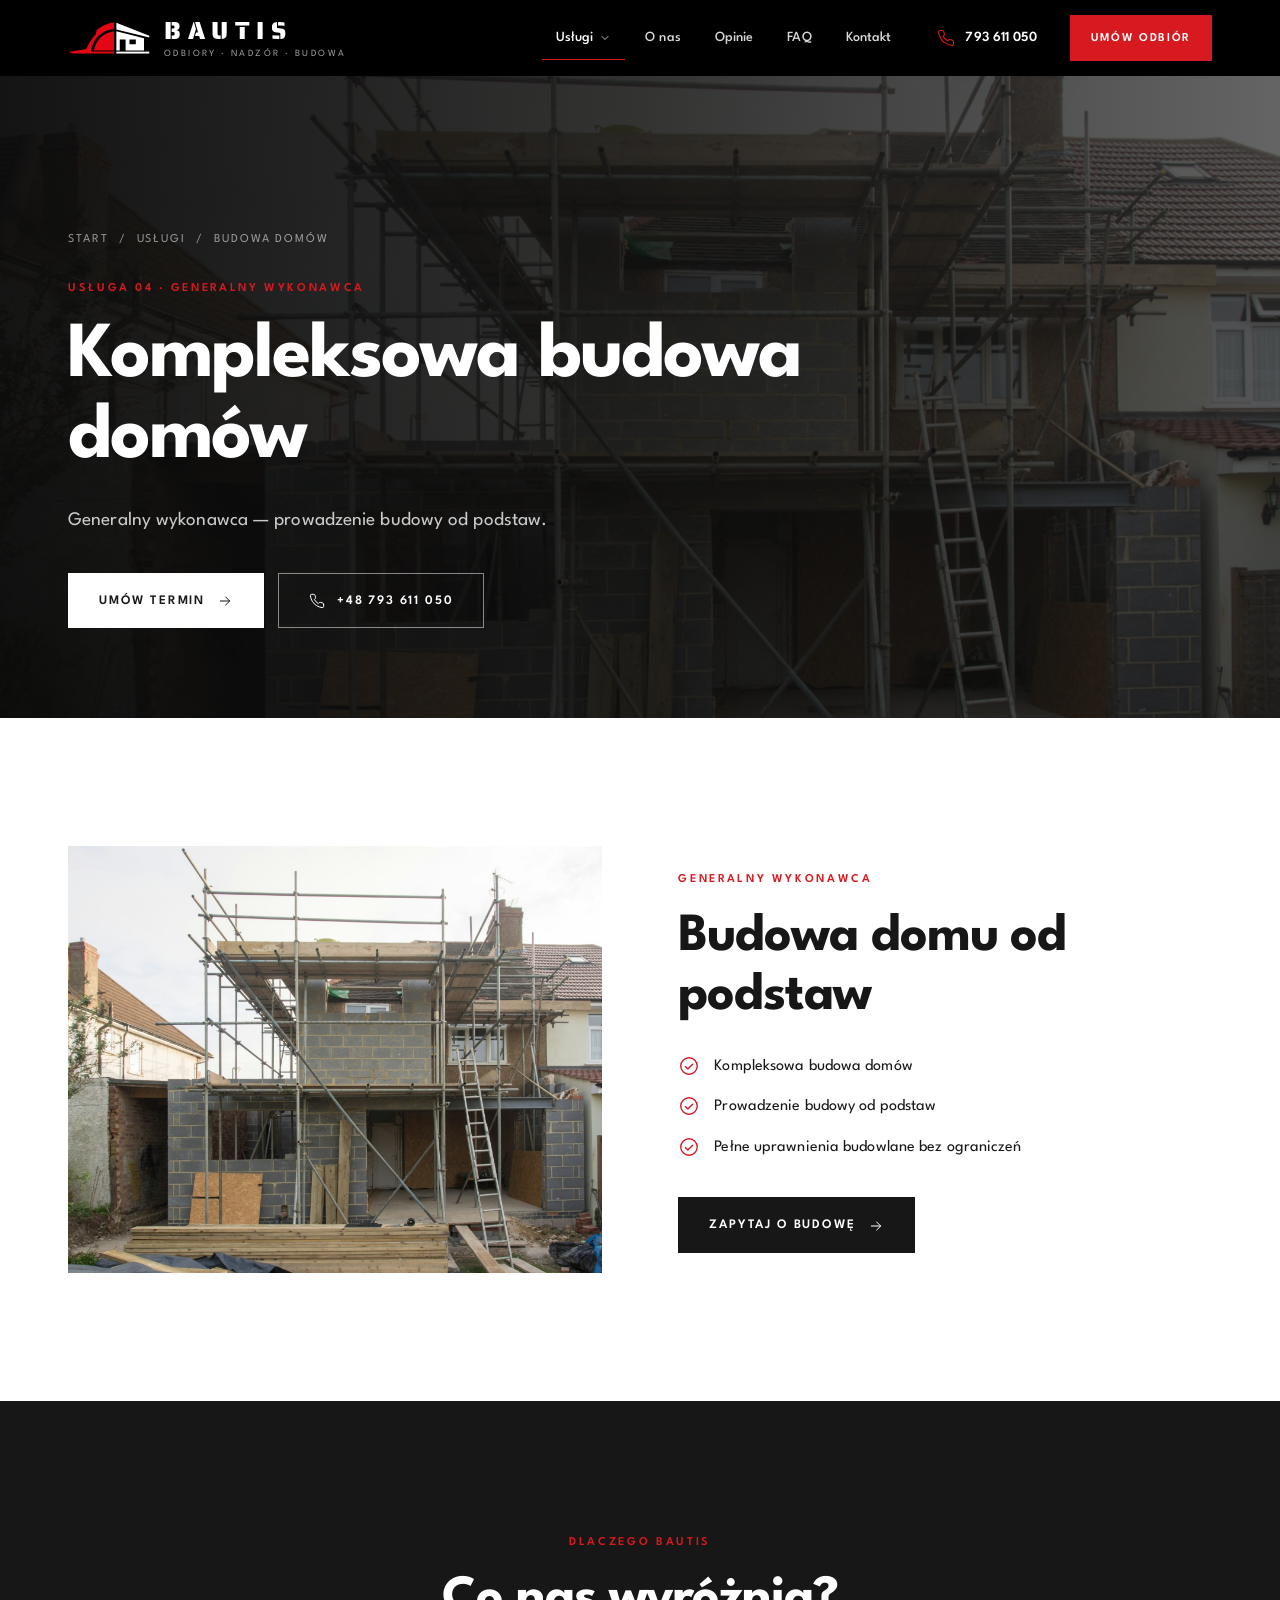
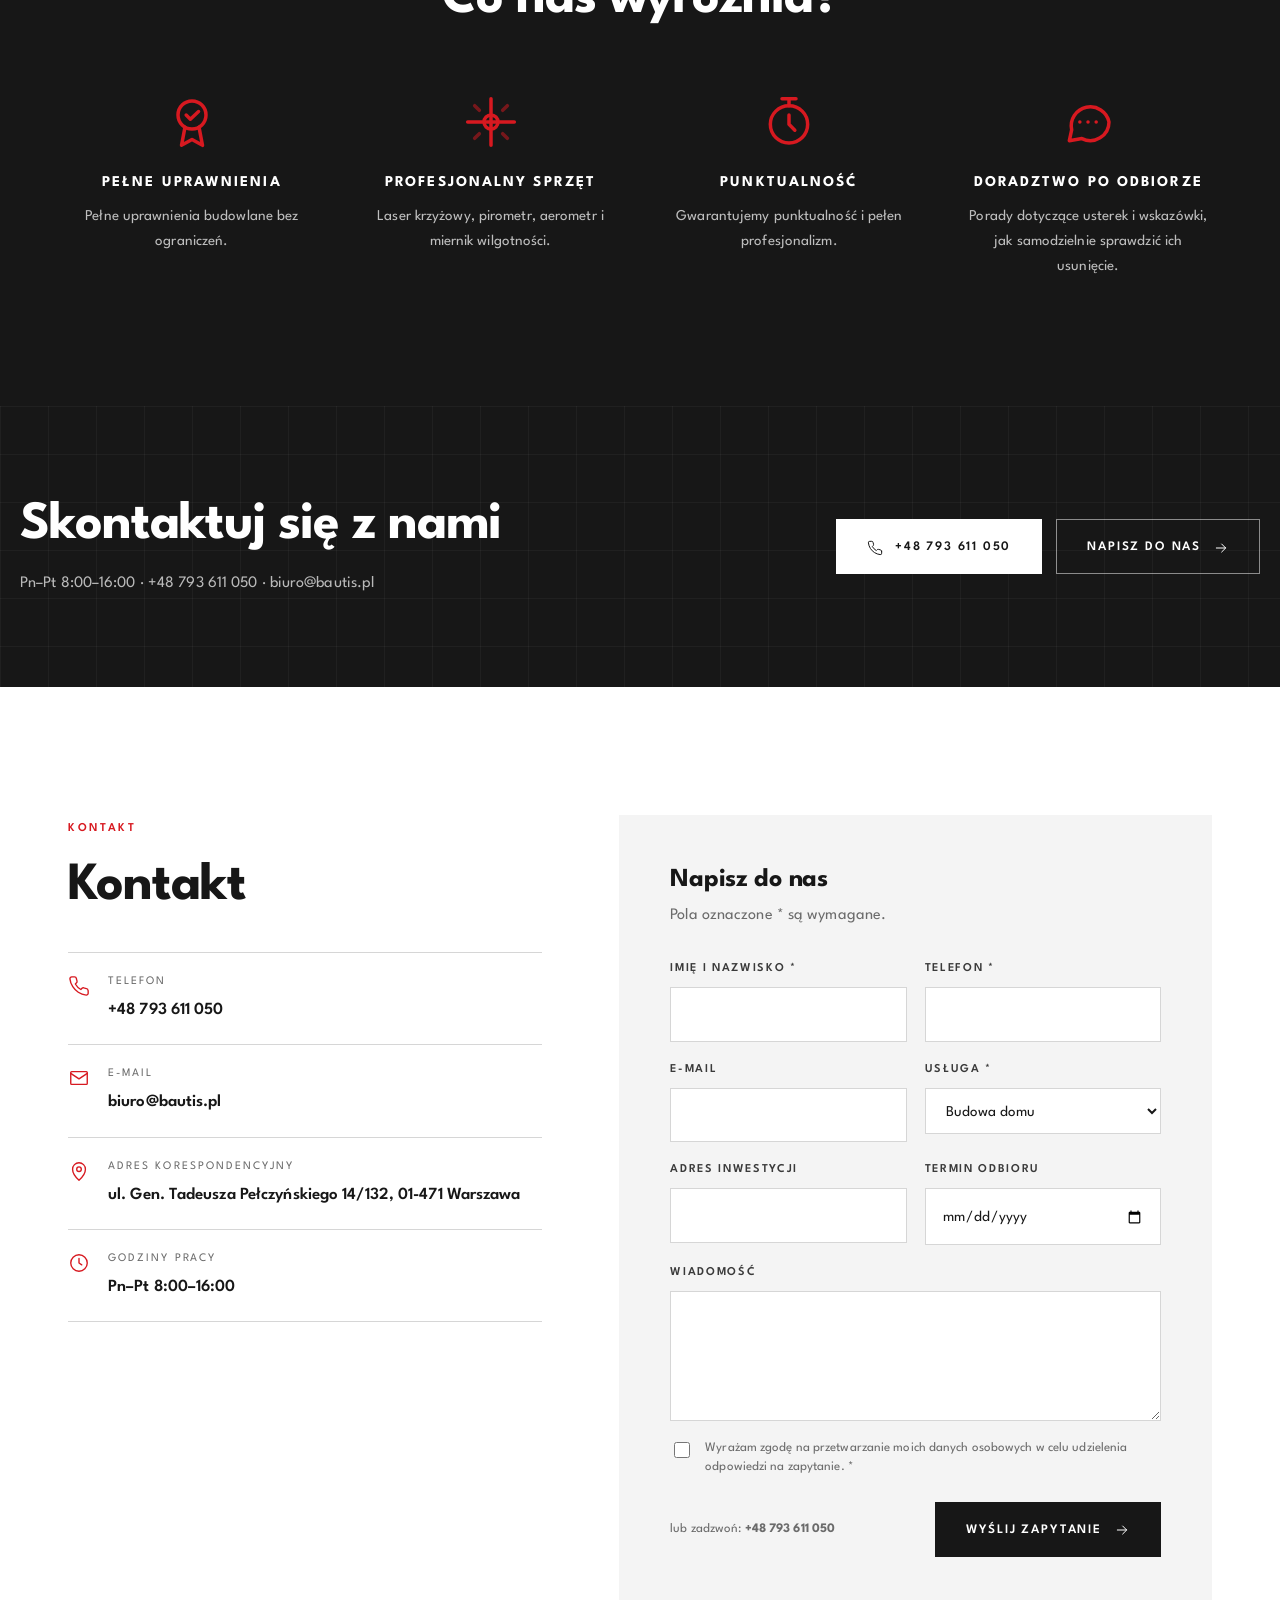
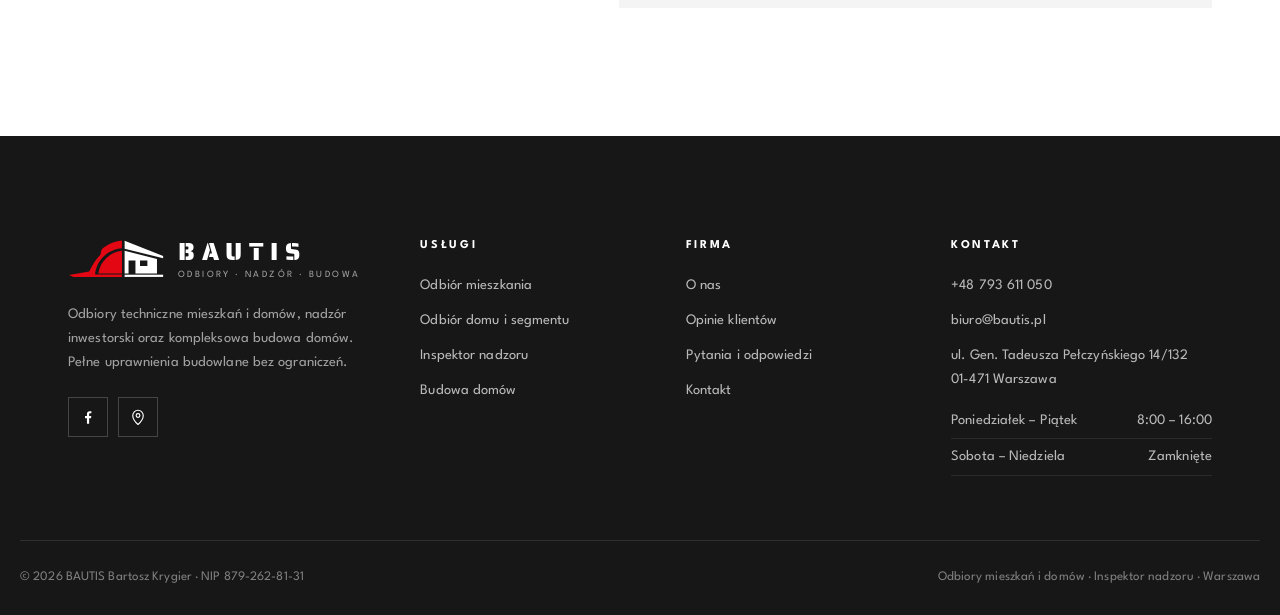
==== commit 38509a64: "Logo BAUTIS, czerwony akcent i zdjęcia poglądowe z Unsplash - Logo (kask + dom) odwzorowane jako SVG" ====
--- a/budowa-domow.html
+++ b/budowa-domow.html
@@ -11,10 +11,10 @@
 <meta property="og:type" content="website">
 <meta property="og:image" content="https://bautis.pl/wp-content/uploads/2024/03/building-plans-in-hand-1536x1024.jpg">
 <meta name="theme-color" content="#000000">
-<link rel="icon" href="data:image/svg+xml,%3Csvg%20xmlns%3D'http%3A%2F%2Fwww.w3.org%2F2000%2Fsvg'%20viewBox%3D'0%200%2024%2024'%3E%3Crect%20width%3D'24'%20height%3D'24'%20fill%3D'%23000'%2F%3E%3Cg%20fill%3D'none'%20stroke%3D'%23fff'%20stroke-width%3D'1.8'%3E%3Cpath%20d%3D'M5%2019V5h14M5%2012h7v7M15%209v10h4'%2F%3E%3C%2Fg%3E%3C%2Fsvg%3E">
+<link rel="icon" type="image/png" href="assets/img/logo-bautis.png">
 <link rel="preconnect" href="https://fonts.googleapis.com">
 <link rel="preconnect" href="https://fonts.gstatic.com" crossorigin>
-<link href="https://fonts.googleapis.com/css2?family=League+Spartan:wght@200;300;400;500;600;700&display=swap" rel="stylesheet">
+<link href="https://fonts.googleapis.com/css2?family=League+Spartan:wght@200;300;400;500;600;700&family=Saira+Stencil+One&display=swap" rel="stylesheet">
 <link rel="stylesheet" href="assets/css/style.css">
 <script type="application/ld+json">{"@context":"https://schema.org","@type":"HomeAndConstructionBusiness","name":"BAUTIS Bartosz Krygier","description":"Odbiory mieszkań i domów, inspektor nadzoru inwestorskiego, generalny wykonawca domów.","telephone":"+48 793 611 050","email":"biuro@bautis.pl","url":"https://bautis.pl","image":"https://bautis.pl/wp-content/uploads/2024/03/building-plans-in-hand-1536x1024.jpg","address":{"@type":"PostalAddress","streetAddress":"Gen. Tadeusza Pełczyńskiego 14/132","postalCode":"01-471","addressLocality":"Warszawa","addressCountry":"PL"},"geo":{"@type":"GeoCoordinates","latitude":52.2424706,"longitude":20.9087483},"openingHoursSpecification":[{"@type":"OpeningHoursSpecification","dayOfWeek":["Monday","Tuesday","Wednesday","Thursday","Friday"],"opens":"08:00","closes":"16:00"}],"aggregateRating":{"@type":"AggregateRating","ratingValue":"4.9","reviewCount":38},"sameAs":["https://www.facebook.com/BAUTIS.Budownictwo"]}</script>
 </head>
@@ -23,7 +23,17 @@
 <header class="header">
   <div class="container header__inner">
     <a href="index.html" class="logo " aria-label="BAUTIS — strona główna">
-  <span class="logo__mark"><svg viewBox="0 0 24 24" fill="none" stroke="currentColor" stroke-width="1.5" stroke-linecap="round" stroke-linejoin="round" aria-hidden="true"><path d="M4 20V4h16"/><path d="M4 12h8v8"/><path d="M16 8v12h4"/></svg></span>
+  <span class="logo__mark"><svg class="logo__svg" viewBox="120 225 780 305" aria-hidden="true">
+  <g fill="#e30613">
+    <path d="M128 510 L292 482 C318 425 348 382 383 345 L393 302 C440 262 498 236 558 230 L558 292 C448 300 352 385 340 505 L558 505 L558 525 L165 525 Z"/>
+    <path d="M366 497 C382 398 462 322 558 313 L558 497 Z"/>
+  </g>
+  <g fill="currentColor">
+    <path d="M580 232 L893 355 L893 373 L580 297 Z"/>
+    <path fill-rule="evenodd" d="M580 313 L843 380 L843 497 L668 497 L668 392 L612 392 L612 497 L580 497 Z M705 392 L765 392 L765 437 L705 437 Z"/>
+    <rect x="580" y="507" width="313" height="18"/>
+  </g>
+</svg></span>
   <span class="logo__text"><span class="logo__name">BAUTIS</span><span class="logo__sub">Odbiory · Nadzór · Budowa</span></span>
 </a>
     <nav class="nav" aria-label="Główna nawigacja">
@@ -58,8 +68,8 @@
 <main>
 
 
-<section class="page-hero page-hero--pattern">
-  <div class="page-hero__media"></div>
+<section class="page-hero ">
+  <div class="page-hero__media"><img src="assets/img/house-construction.jpg" alt="" loading="eager"></div>
   <div class="container">
     <div class="page-hero__inner">
       <div class="breadcrumbs"><a href="index.html">Start</a><span>/</span><a href="uslugi.html">Usługi</a><span>/</span>Budowa domów</div>
@@ -76,17 +86,7 @@
 
 <section class="section">
   <div class="container split">
-    <div class="split__media reveal"><div class="blueprint"><svg viewBox="0 0 320 240" fill="none" stroke="currentColor" stroke-width="1.2" aria-hidden="true">
-    <path d="M40 200h240"/>
-    <path d="M70 200V110l90-60 90 60v90"/>
-    <path d="M55 120l105-72 105 72" stroke-width="1.6"/>
-    <path d="M200 76V44h22v47"/>
-    <rect x="95" y="130" width="40" height="34"/><path d="M115 130v34M95 147h40"/>
-    <rect x="185" y="130" width="40" height="34"/><path d="M205 130v34M185 147h40"/>
-    <path d="M145 200v-46h30v46"/>
-    <circle cx="150" cy="96" r="12"/><path d="M150 84v24M138 96h24"/>
-    <g stroke-dasharray="3 4" opacity=".55"><path d="M70 220h180M70 214v12M250 214v12"/><path d="M28 200V50M22 200h12M22 50h12"/></g>
-  </svg></div></div>
+    <div class="split__media reveal"><img src="assets/img/house-construction.jpg" alt="Budowa domu murowanego" loading="lazy"></div>
     <div class="reveal reveal-d1">
       <span class="eyebrow">Generalny wykonawca</span>
       <h2 class="h-lg">Budowa domu od podstaw</h2>
@@ -177,7 +177,17 @@
     <div class="footer__grid">
       <div>
         <a href="index.html" class="logo " aria-label="BAUTIS — strona główna">
-  <span class="logo__mark"><svg viewBox="0 0 24 24" fill="none" stroke="currentColor" stroke-width="1.5" stroke-linecap="round" stroke-linejoin="round" aria-hidden="true"><path d="M4 20V4h16"/><path d="M4 12h8v8"/><path d="M16 8v12h4"/></svg></span>
+  <span class="logo__mark"><svg class="logo__svg" viewBox="120 225 780 305" aria-hidden="true">
+  <g fill="#e30613">
+    <path d="M128 510 L292 482 C318 425 348 382 383 345 L393 302 C440 262 498 236 558 230 L558 292 C448 300 352 385 340 505 L558 505 L558 525 L165 525 Z"/>
+    <path d="M366 497 C382 398 462 322 558 313 L558 497 Z"/>
+  </g>
+  <g fill="currentColor">
+    <path d="M580 232 L893 355 L893 373 L580 297 Z"/>
+    <path fill-rule="evenodd" d="M580 313 L843 380 L843 497 L668 497 L668 392 L612 392 L612 497 L580 497 Z M705 392 L765 392 L765 437 L705 437 Z"/>
+    <rect x="580" y="507" width="313" height="18"/>
+  </g>
+</svg></span>
   <span class="logo__text"><span class="logo__name">BAUTIS</span><span class="logo__sub">Odbiory · Nadzór · Budowa</span></span>
 </a>
         <p>Odbiory techniczne mieszkań i domów, nadzór inwestorski oraz kompleksowa budowa domów. Pełne uprawnienia budowlane bez ograniczeń.</p>
--- a/assets/css/style.css
+++ b/assets/css/style.css
@@ -14,11 +14,11 @@
   --black: #000000;
   --dark: #171717;
   --dark-2: #242424;
-  --accent: #a48264;      /* brąz / mosiądz */
-  --accent-dark: #7f6249;
+  --accent: #d71920;      /* czerwień z logo */
+  --accent-dark: #a8121a;
   --tile-1: #81898d;      /* stalowy */
   --tile-2: #cec5ba;      /* piaskowy */
-  --tile-3: #a48264;      /* brąz */
+  --tile-3: #b3171d;      /* czerwień marki */
   --tile-4: #302f2e;      /* grafit */
   --strip: #7a0f1e;       /* pasek informacyjny */
 
@@ -126,13 +126,11 @@
 .header.is-scrolled { box-shadow: 0 10px 30px rgba(0,0,0,.18); }
 .header__inner { display: flex; align-items: center; gap: 32px; height: var(--header-h); }
 .logo { display: flex; align-items: center; gap: 14px; color: #fff; flex: none; }
-.logo__mark {
-  width: 40px; height: 40px; border: 1.5px solid #fff;
-  display: grid; place-items: center; position: relative;
-}
-.logo__mark svg { width: 24px; height: 24px; }
+.logo__mark { display: block; flex: none; }
+.logo__svg { display: block; width: 82px; height: auto; }
+.footer .logo__svg { width: 96px; }
 .logo__text { display: flex; flex-direction: column; line-height: 1; }
-.logo__name { font-size: 22px; font-weight: 700; letter-spacing: .2em; }
+.logo__name { font-family: 'Saira Stencil One', var(--font); font-size: 25px; font-weight: 400; letter-spacing: .26em; line-height: 1; }
 .logo__sub { font-size: 9.5px; letter-spacing: .26em; text-transform: uppercase; opacity: .6; margin-top: 6px; }
 
 .nav { margin-left: auto; }
@@ -505,3 +503,8 @@
   .hero-card { padding: 26px; }
   .hero-card__score { font-size: 48px; }
 }
+
+/* sekcja z tłem ze zdjęcia */
+.section--photo { position: relative; overflow: hidden; isolation: isolate; }
+.section__bg { position: absolute; inset: 0; width: 100%; height: 100%; object-fit: cover; opacity: .22; z-index: -1; }
+.section--photo .gear__item { background: rgba(23,23,23,.55); backdrop-filter: blur(2px); }
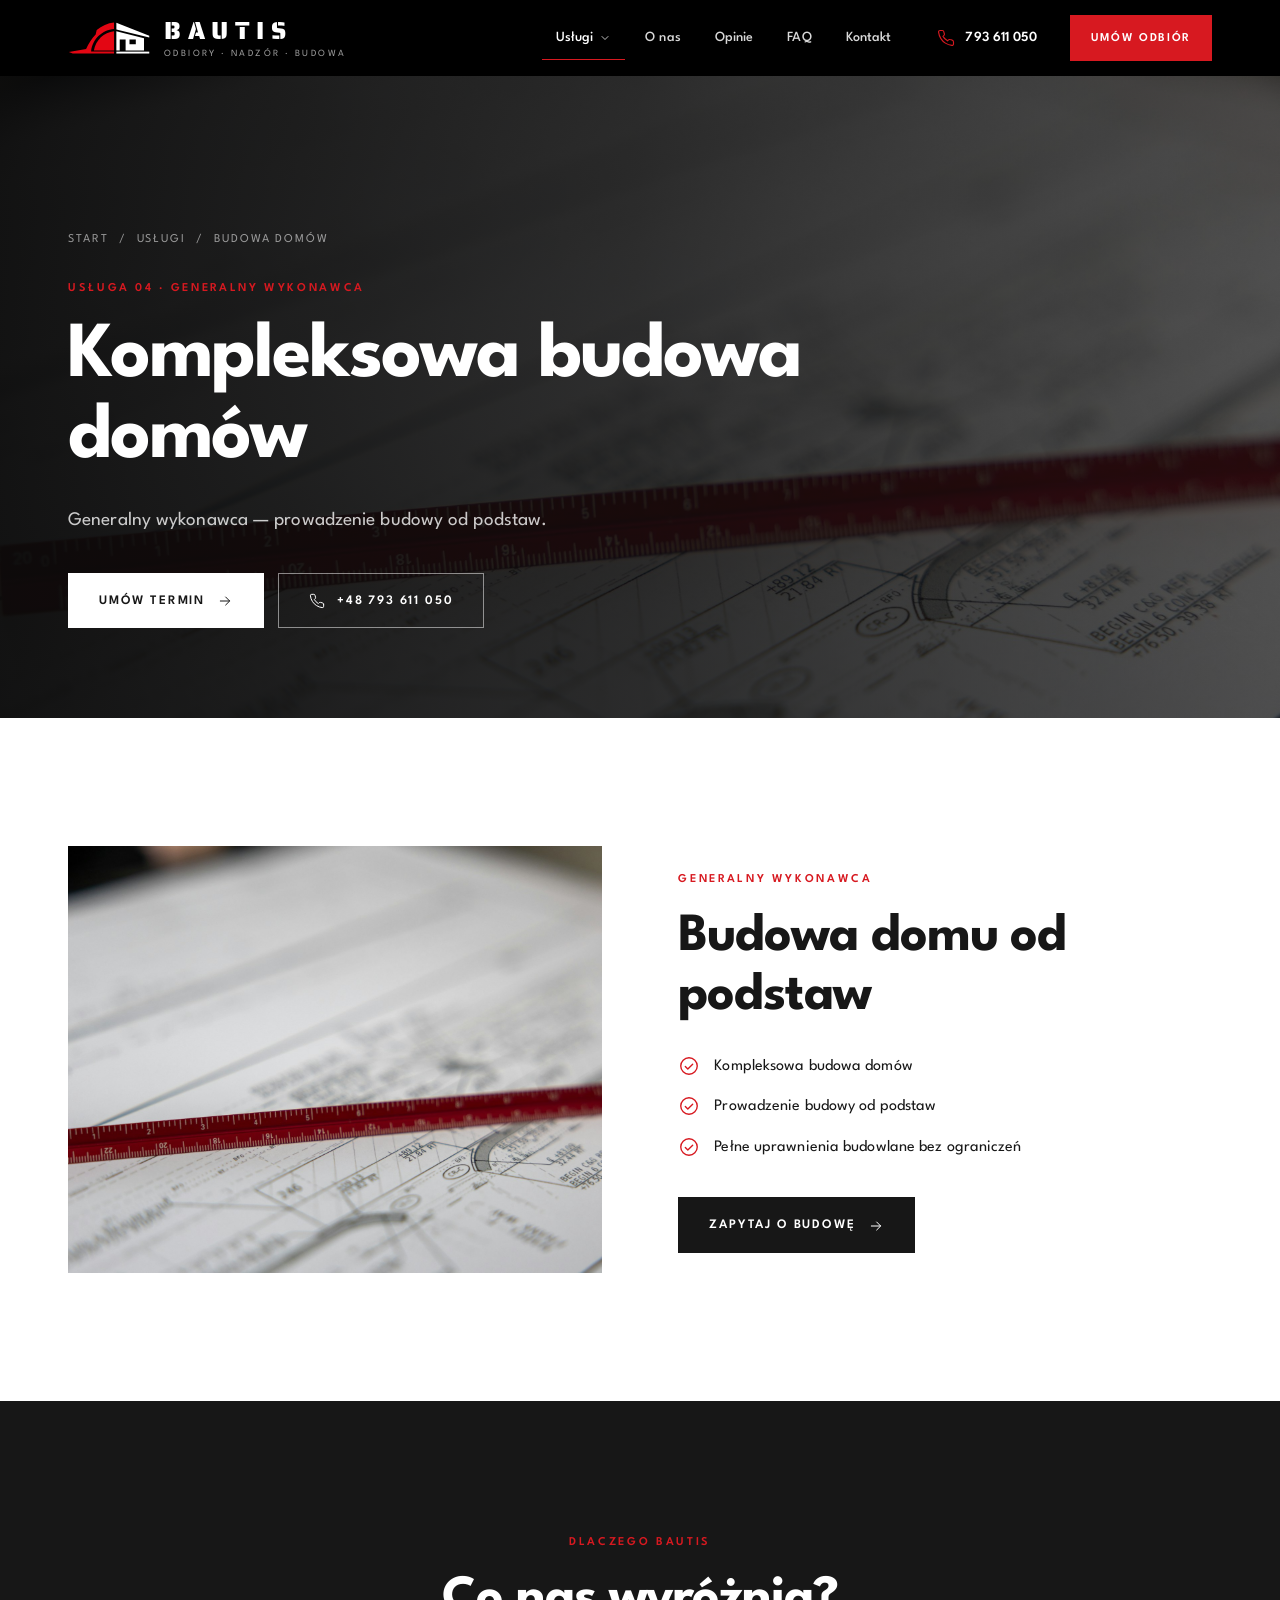
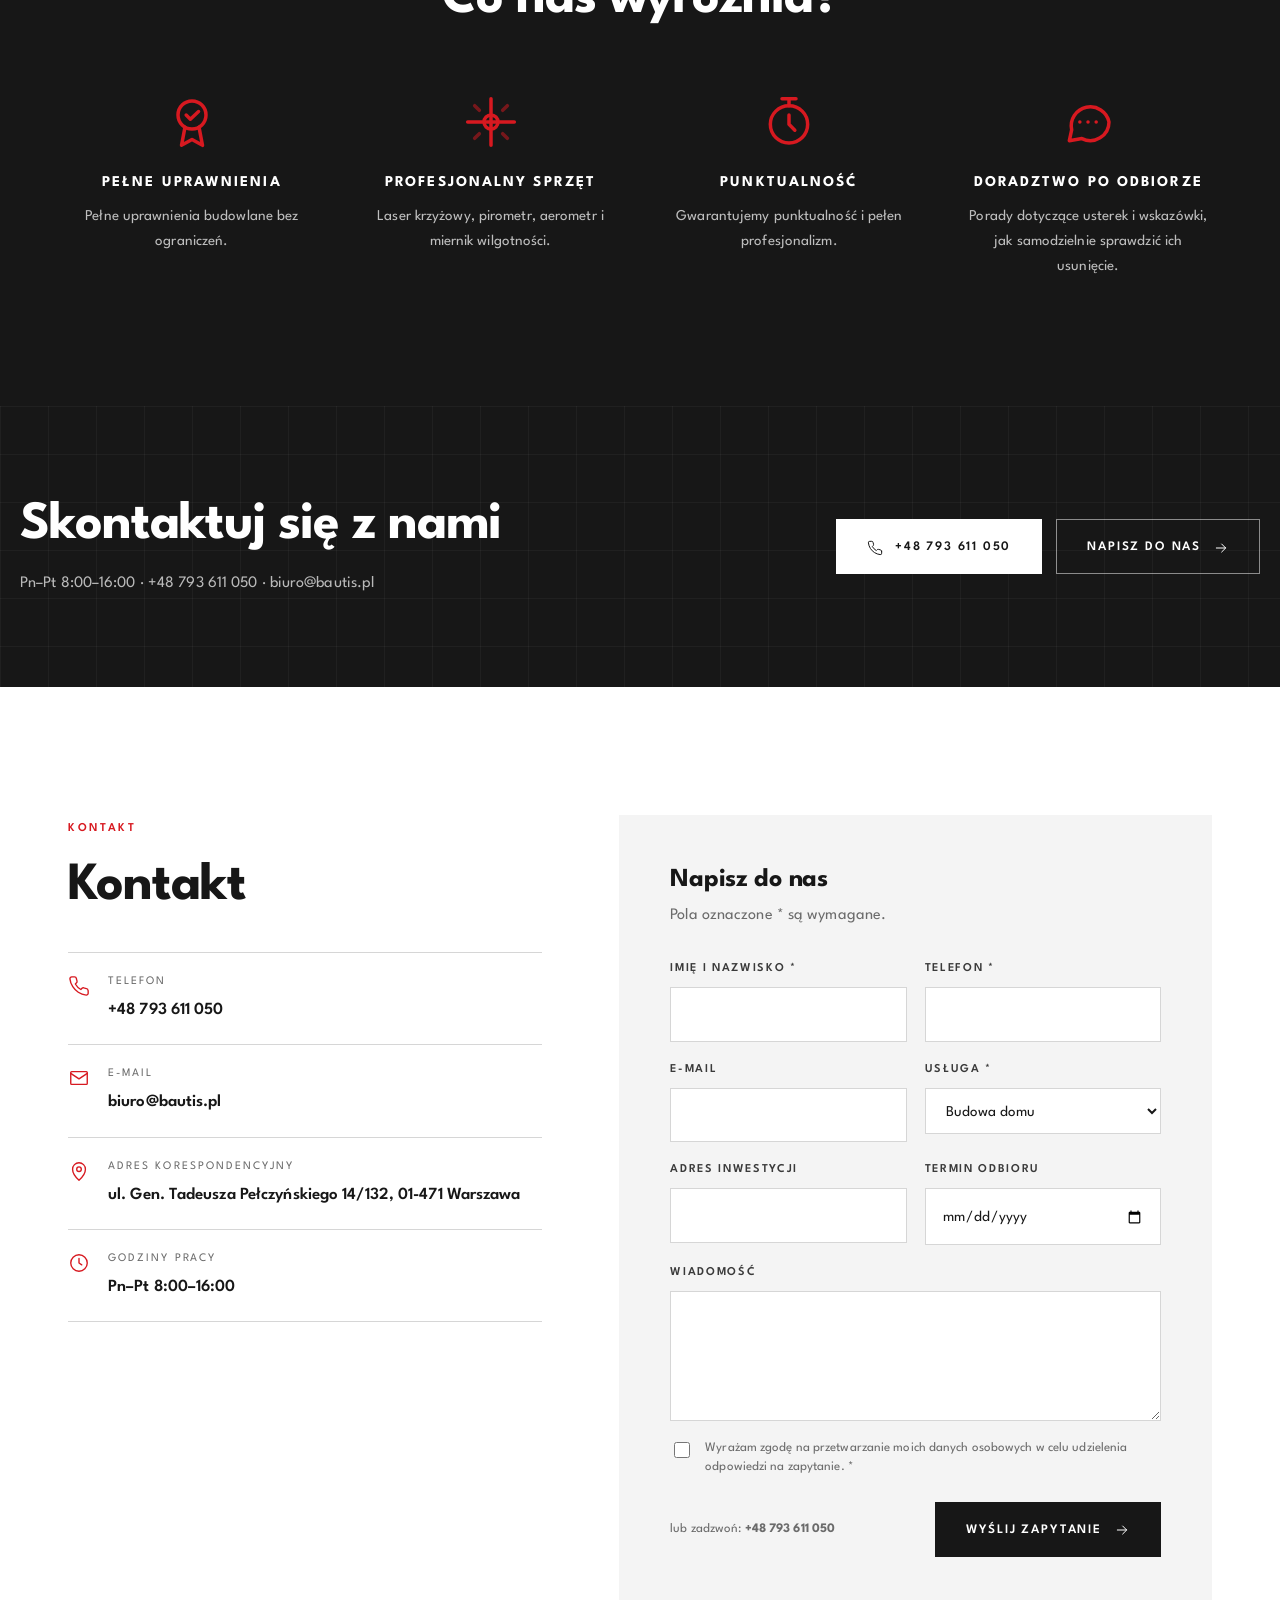
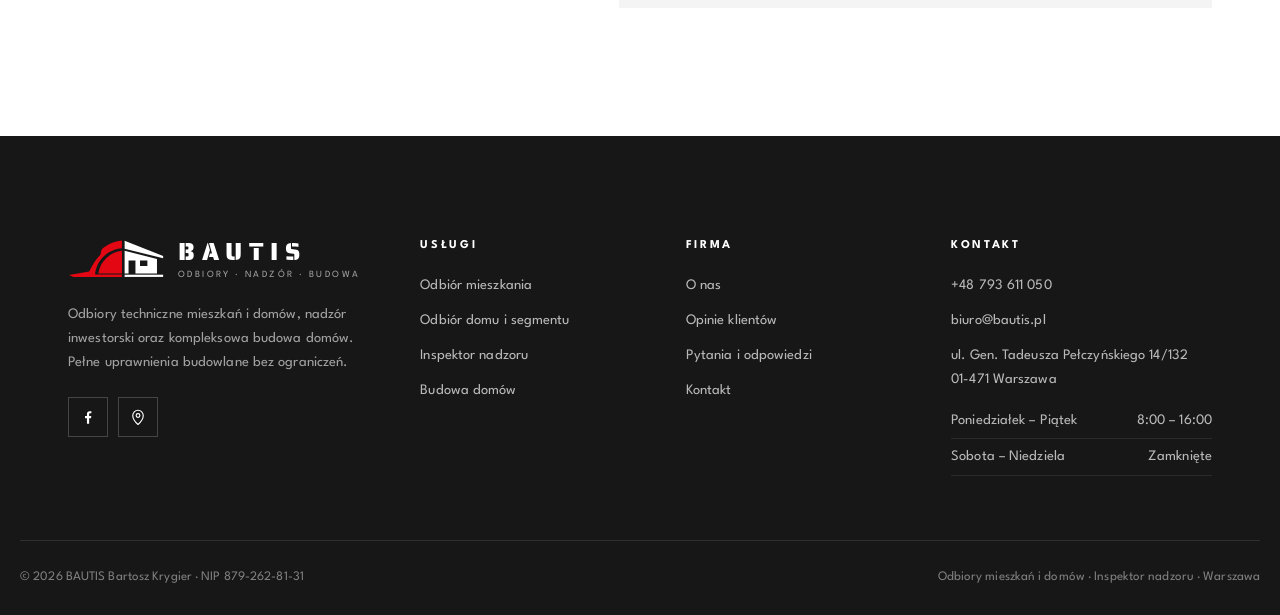
==== commit 9d6434f2: "Zdjęcia budynków zastąpione neutralnymi zdjęciami przedmiotów Miarki, poziomica, przyrządy kreślarsk" ====
--- a/budowa-domow.html
+++ b/budowa-domow.html
@@ -69,7 +69,7 @@
 
 
 <section class="page-hero ">
-  <div class="page-hero__media"><img src="assets/img/house-construction.jpg" alt="" loading="eager"></div>
+  <div class="page-hero__media"><img src="assets/img/ruler-blueprint.jpg" alt="" loading="eager"></div>
   <div class="container">
     <div class="page-hero__inner">
       <div class="breadcrumbs"><a href="index.html">Start</a><span>/</span><a href="uslugi.html">Usługi</a><span>/</span>Budowa domów</div>
@@ -86,7 +86,7 @@
 
 <section class="section">
   <div class="container split">
-    <div class="split__media reveal"><img src="assets/img/house-construction.jpg" alt="Budowa domu murowanego" loading="lazy"></div>
+    <div class="split__media reveal"><img src="assets/img/ruler-blueprint.jpg" alt="Linijka na projekcie budowlanym" loading="lazy"></div>
     <div class="reveal reveal-d1">
       <span class="eyebrow">Generalny wykonawca</span>
       <h2 class="h-lg">Budowa domu od podstaw</h2>
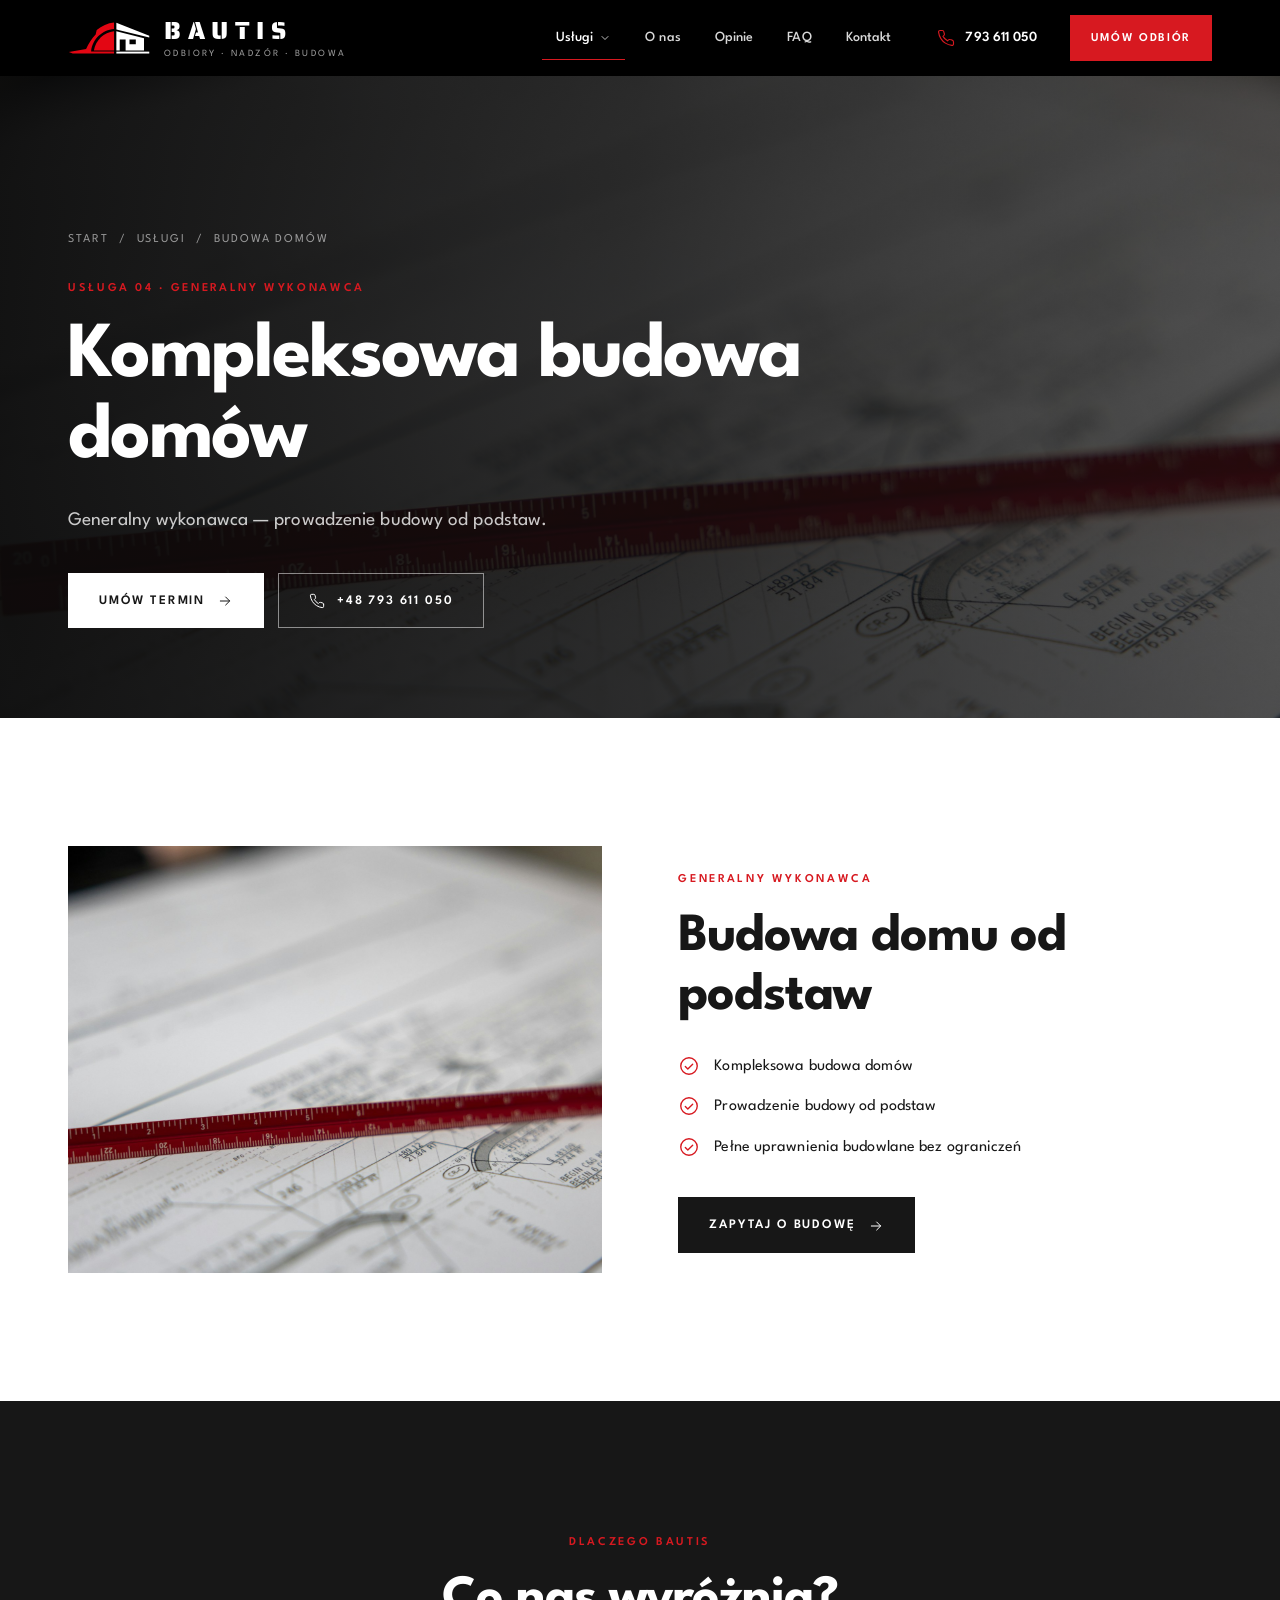
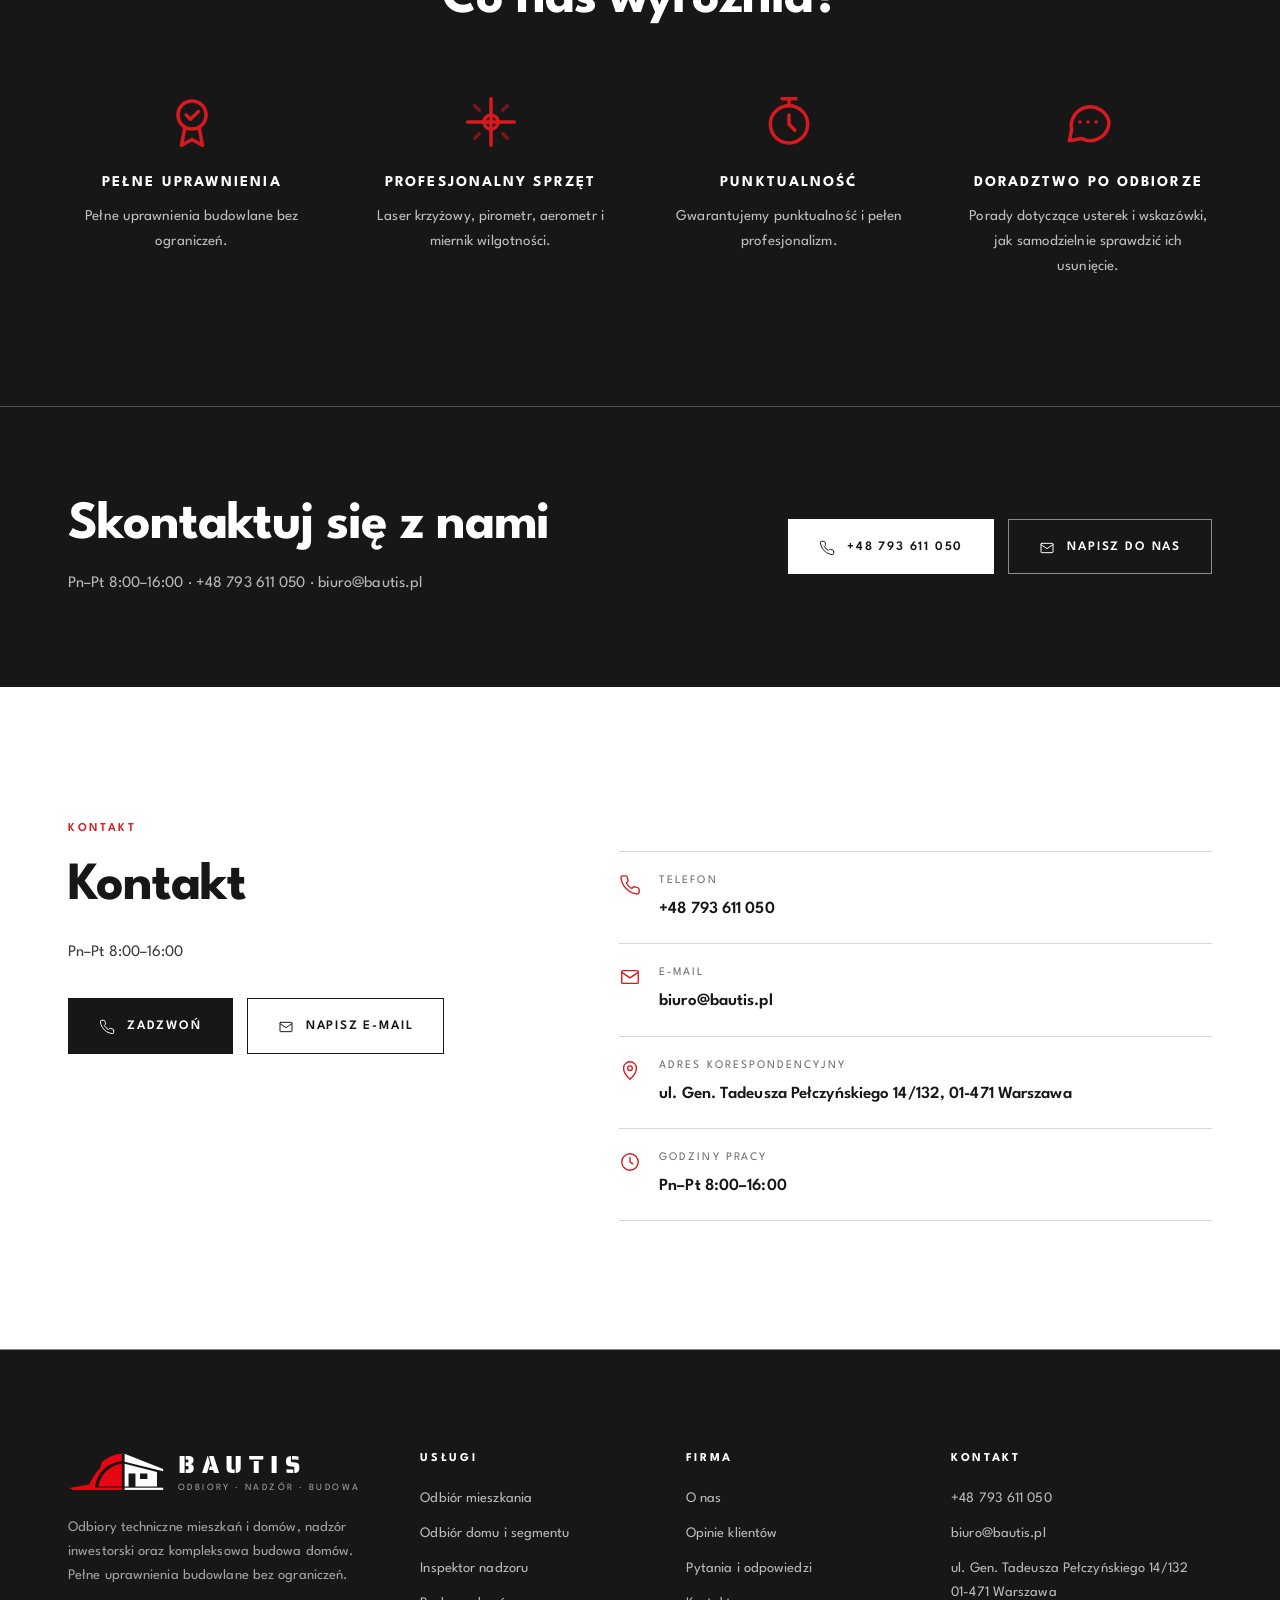
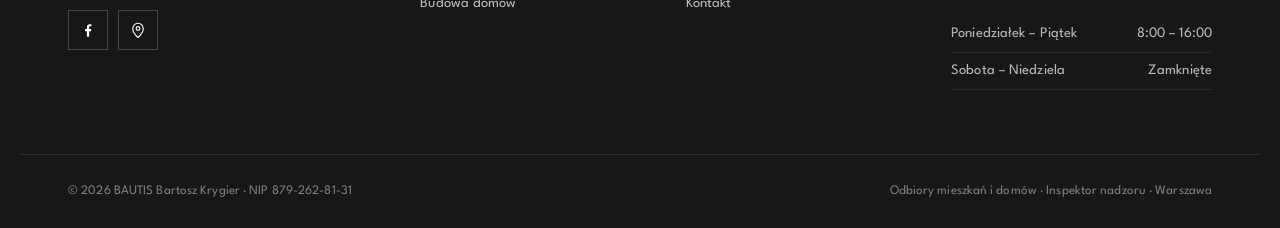
==== commit 88476df0: "Usunięty formularz kontaktowy Zamiast formularza: przyciski Zadzwoń / Napisz e-mail i dane kontaktow" ====
--- a/budowa-domow.html
+++ b/budowa-domow.html
@@ -51,7 +51,7 @@
       </ul>
     </nav>
     <a href="tel:+48793611050" class="header__phone"><svg viewBox="0 0 24 24" fill="none" stroke="currentColor" stroke-width="1.5" stroke-linecap="round" stroke-linejoin="round" aria-hidden="true"><path d="M22 16.9v3a2 2 0 0 1-2.2 2 19.8 19.8 0 0 1-8.6-3.1 19.5 19.5 0 0 1-6-6A19.8 19.8 0 0 1 2.1 4.2 2 2 0 0 1 4.1 2h3a2 2 0 0 1 2 1.7c.1.9.4 1.8.7 2.7a2 2 0 0 1-.5 2.1L8 9.8a16 16 0 0 0 6 6l1.3-1.3a2 2 0 0 1 2.1-.4c.9.3 1.8.6 2.7.7a2 2 0 0 1 1.7 2z"/></svg>793 611 050</a>
-    <a href="kontakt.html#formularz" class="btn btn--accent">Umów odbiór</a>
+    <a href="kontakt.html" class="btn btn--accent">Umów odbiór</a>
     <button class="burger" aria-label="Otwórz menu" aria-expanded="false"><span></span><span></span><span></span></button>
   </div>
 </header>
@@ -77,7 +77,7 @@
       <h1 class="h-xl">Kompleksowa budowa domów</h1>
       <p>Generalny wykonawca — prowadzenie budowy od podstaw.</p>
       <div class="hero__ctas">
-        <a href="kontakt.html#formularz" class="btn btn--light">Umów termin <svg viewBox="0 0 24 24" fill="none" stroke="currentColor" stroke-width="1.5" stroke-linecap="round" stroke-linejoin="round" aria-hidden="true"><path d="M5 12h14M13 6l6 6-6 6"/></svg></a>
+        <a href="kontakt.html" class="btn btn--light">Umów termin <svg viewBox="0 0 24 24" fill="none" stroke="currentColor" stroke-width="1.5" stroke-linecap="round" stroke-linejoin="round" aria-hidden="true"><path d="M5 12h14M13 6l6 6-6 6"/></svg></a>
         <a href="tel:+48793611050" class="btn btn--ghost-light"><svg viewBox="0 0 24 24" fill="none" stroke="currentColor" stroke-width="1.5" stroke-linecap="round" stroke-linejoin="round" aria-hidden="true"><path d="M22 16.9v3a2 2 0 0 1-2.2 2 19.8 19.8 0 0 1-8.6-3.1 19.5 19.5 0 0 1-6-6A19.8 19.8 0 0 1 2.1 4.2 2 2 0 0 1 4.1 2h3a2 2 0 0 1 2 1.7c.1.9.4 1.8.7 2.7a2 2 0 0 1-.5 2.1L8 9.8a16 16 0 0 0 6 6l1.3-1.3a2 2 0 0 1 2.1-.4c.9.3 1.8.6 2.7.7a2 2 0 0 1 1.7 2z"/></svg> +48 793 611 050</a>
       </div>
     </div>
@@ -95,7 +95,7 @@
         <li><svg viewBox="0 0 24 24" fill="none" stroke="currentColor" stroke-width="1.5" stroke-linecap="round" stroke-linejoin="round" aria-hidden="true"><circle cx="12" cy="12" r="9"/><path d="M8 12.5l2.7 2.7L16 10"/></svg>Prowadzenie budowy od podstaw</li>
         <li><svg viewBox="0 0 24 24" fill="none" stroke="currentColor" stroke-width="1.5" stroke-linecap="round" stroke-linejoin="round" aria-hidden="true"><circle cx="12" cy="12" r="9"/><path d="M8 12.5l2.7 2.7L16 10"/></svg>Pełne uprawnienia budowlane bez ograniczeń</li>
       </ul>
-      <a href="kontakt.html#formularz" class="btn">Zapytaj o budowę <svg viewBox="0 0 24 24" fill="none" stroke="currentColor" stroke-width="1.5" stroke-linecap="round" stroke-linejoin="round" aria-hidden="true"><path d="M5 12h14M13 6l6 6-6 6"/></svg></a>
+      <a href="kontakt.html" class="btn">Zapytaj o budowę <svg viewBox="0 0 24 24" fill="none" stroke="currentColor" stroke-width="1.5" stroke-linecap="round" stroke-linejoin="round" aria-hidden="true"><path d="M5 12h14M13 6l6 6-6 6"/></svg></a>
     </div>
   </div>
 </section>
@@ -124,7 +124,7 @@
     </div>
     <div class="cta-band__actions reveal reveal-d1">
       <a href="tel:+48793611050" class="btn btn--light"><svg viewBox="0 0 24 24" fill="none" stroke="currentColor" stroke-width="1.5" stroke-linecap="round" stroke-linejoin="round" aria-hidden="true"><path d="M22 16.9v3a2 2 0 0 1-2.2 2 19.8 19.8 0 0 1-8.6-3.1 19.5 19.5 0 0 1-6-6A19.8 19.8 0 0 1 2.1 4.2 2 2 0 0 1 4.1 2h3a2 2 0 0 1 2 1.7c.1.9.4 1.8.7 2.7a2 2 0 0 1-.5 2.1L8 9.8a16 16 0 0 0 6 6l1.3-1.3a2 2 0 0 1 2.1-.4c.9.3 1.8.6 2.7.7a2 2 0 0 1 1.7 2z"/></svg> +48 793 611 050</a>
-      <a href="kontakt.html#formularz" class="btn btn--ghost-light">Napisz do nas <svg viewBox="0 0 24 24" fill="none" stroke="currentColor" stroke-width="1.5" stroke-linecap="round" stroke-linejoin="round" aria-hidden="true"><path d="M5 12h14M13 6l6 6-6 6"/></svg></a>
+      <a href="mailto:biuro@bautis.pl" class="btn btn--ghost-light"><svg viewBox="0 0 24 24" fill="none" stroke="currentColor" stroke-width="1.5" stroke-linecap="round" stroke-linejoin="round" aria-hidden="true"><rect x="3" y="5" width="18" height="14" rx="1"/><path d="M3 7l9 6 9-6"/></svg> Napisz do nas</a>
     </div>
   </div>
 </section>
@@ -134,39 +134,19 @@
     <div class="contact__info reveal">
       <span class="eyebrow">Kontakt</span>
       <h2 class="h-lg">Kontakt</h2>
-      
+      <p>Pn–Pt 8:00–16:00</p>
+      <div class="hero__ctas" style="margin-top:32px">
+        <a href="tel:+48793611050" class="btn"><svg viewBox="0 0 24 24" fill="none" stroke="currentColor" stroke-width="1.5" stroke-linecap="round" stroke-linejoin="round" aria-hidden="true"><path d="M22 16.9v3a2 2 0 0 1-2.2 2 19.8 19.8 0 0 1-8.6-3.1 19.5 19.5 0 0 1-6-6A19.8 19.8 0 0 1 2.1 4.2 2 2 0 0 1 4.1 2h3a2 2 0 0 1 2 1.7c.1.9.4 1.8.7 2.7a2 2 0 0 1-.5 2.1L8 9.8a16 16 0 0 0 6 6l1.3-1.3a2 2 0 0 1 2.1-.4c.9.3 1.8.6 2.7.7a2 2 0 0 1 1.7 2z"/></svg> Zadzwoń</a>
+        <a href="mailto:biuro@bautis.pl" class="btn btn--ghost"><svg viewBox="0 0 24 24" fill="none" stroke="currentColor" stroke-width="1.5" stroke-linecap="round" stroke-linejoin="round" aria-hidden="true"><rect x="3" y="5" width="18" height="14" rx="1"/><path d="M3 7l9 6 9-6"/></svg> Napisz e-mail</a>
+      </div>
+    </div>
+    <div class="reveal reveal-d1">
 <ul class="contact-list">
   <li><svg viewBox="0 0 24 24" fill="none" stroke="currentColor" stroke-width="1.5" stroke-linecap="round" stroke-linejoin="round" aria-hidden="true"><path d="M22 16.9v3a2 2 0 0 1-2.2 2 19.8 19.8 0 0 1-8.6-3.1 19.5 19.5 0 0 1-6-6A19.8 19.8 0 0 1 2.1 4.2 2 2 0 0 1 4.1 2h3a2 2 0 0 1 2 1.7c.1.9.4 1.8.7 2.7a2 2 0 0 1-.5 2.1L8 9.8a16 16 0 0 0 6 6l1.3-1.3a2 2 0 0 1 2.1-.4c.9.3 1.8.6 2.7.7a2 2 0 0 1 1.7 2z"/></svg><div><small>Telefon</small><a href="tel:+48793611050">+48 793 611 050</a></div></li>
   <li><svg viewBox="0 0 24 24" fill="none" stroke="currentColor" stroke-width="1.5" stroke-linecap="round" stroke-linejoin="round" aria-hidden="true"><rect x="3" y="5" width="18" height="14" rx="1"/><path d="M3 7l9 6 9-6"/></svg><div><small>E-mail</small><a href="mailto:biuro@bautis.pl">biuro@bautis.pl</a></div></li>
   <li><svg viewBox="0 0 24 24" fill="none" stroke="currentColor" stroke-width="1.5" stroke-linecap="round" stroke-linejoin="round" aria-hidden="true"><path d="M12 22s7-6.2 7-12a7 7 0 1 0-14 0c0 5.8 7 12 7 12z"/><circle cx="12" cy="10" r="2.5"/></svg><div><small>Adres korespondencyjny</small><strong>ul. Gen. Tadeusza Pełczyńskiego 14/132, 01-471 Warszawa</strong></div></li>
   <li><svg viewBox="0 0 24 24" fill="none" stroke="currentColor" stroke-width="1.5" stroke-linecap="round" stroke-linejoin="round" aria-hidden="true"><circle cx="12" cy="12" r="9"/><path d="M12 7v5l3 2"/></svg><div><small>Godziny pracy</small><strong>Pn–Pt 8:00–16:00</strong></div></li>
-</ul>
-    </div>
-    
-<form class="form reveal" data-mailto="biuro@bautis.pl" id="formularz">
-  <h3>Napisz do nas</h3>
-  <p class="muted">Pola oznaczone * są wymagane.</p>
-  <div class="form__grid">
-    <div class="field"><label for="f-imie">Imię i nazwisko *</label><input id="f-imie" name="imie" required autocomplete="name"></div>
-    <div class="field"><label for="f-tel">Telefon *</label><input id="f-tel" name="telefon" type="tel" required autocomplete="tel"></div>
-    <div class="field"><label for="f-mail">E-mail</label><input id="f-mail" name="email" type="email" autocomplete="email"></div>
-    <div class="field"><label for="f-usl">Usługa *</label>
-      <select id="f-usl" name="usluga" required>
-        <option value="">Wybierz…</option>
-        <option>Odbiór mieszkania</option><option>Odbiór domu / segmentu</option><option>Odbiór lokalu usługowego</option><option>Inspektor nadzoru</option><option selected>Budowa domu</option><option>Doradztwo techniczne</option><option>Inne</option>
-      </select>
-    </div>
-    <div class="field"><label for="f-lok">Adres inwestycji</label><input id="f-lok" name="lokalizacja"></div>
-    <div class="field"><label for="f-term">Termin odbioru</label><input id="f-term" name="termin" type="date"></div>
-    <div class="field field--full"><label for="f-msg">Wiadomość</label><textarea id="f-msg" name="wiadomosc"></textarea></div>
-    <label class="consent field--full"><input type="checkbox" required> <span>Wyrażam zgodę na przetwarzanie moich danych osobowych w celu udzielenia odpowiedzi na zapytanie. *</span></label>
-  </div>
-  <div class="form__foot" style="margin-top:24px">
-    <p class="form__note">lub zadzwoń: <a href="tel:+48793611050"><strong>+48 793 611 050</strong></a></p>
-    <button type="submit" class="btn">Wyślij zapytanie <svg viewBox="0 0 24 24" fill="none" stroke="currentColor" stroke-width="1.5" stroke-linecap="round" stroke-linejoin="round" aria-hidden="true"><path d="M5 12h14M13 6l6 6-6 6"/></svg></button>
-  </div>
-  <div class="form__msg" role="status">Otwieramy Twój program pocztowy z gotową wiadomością. Jeśli nic się nie stało — napisz na <a href="mailto:biuro@bautis.pl"><strong>biuro@bautis.pl</strong></a>.</div>
-</form>
+</ul></div>
   </div>
 </section>
 
--- a/assets/css/style.css
+++ b/assets/css/style.css
@@ -375,9 +375,9 @@
 .faq-group h2 { margin-bottom: 28px; max-width: 900px; margin-left: auto; margin-right: auto; }
 
 /* ---------- CTA pasek ---------- */
-.cta-band { background: var(--ink); color: #fff; position: relative; overflow: hidden; }
-.cta-band::before { content: ""; position: absolute; inset: 0; background-image: linear-gradient(rgba(255,255,255,.04) 1px, transparent 1px), linear-gradient(90deg, rgba(255,255,255,.04) 1px, transparent 1px); background-size: 48px 48px; }
-.cta-band__inner { position: relative; display: flex; justify-content: space-between; align-items: center; gap: 40px; padding: clamp(56px, 7vw, 96px) 0; flex-wrap: wrap; }
+.cta-band { background: var(--ink); color: #fff; position: relative; overflow: hidden; clip-path: inset(0); }
+.cta-band::before { content: ""; position: fixed; inset: 0; pointer-events: none; background: url("../img/laser-line.jpg") center / cover no-repeat; opacity: .22; }
+.cta-band__inner { position: relative; display: flex; justify-content: space-between; align-items: center; gap: 40px; padding-top: clamp(56px, 7vw, 96px); padding-bottom: clamp(56px, 7vw, 96px); flex-wrap: wrap; }
 .cta-band h2 { color: #fff; max-width: 680px; }
 .cta-band p { color: rgba(255,255,255,.7); margin: 16px 0 0; }
 .cta-band__actions { display: flex; gap: 14px; flex-wrap: wrap; }
@@ -393,27 +393,10 @@
 .contact-list a:hover { color: var(--accent); }
 .section--dark .contact-list { border-color: rgba(255,255,255,.14); }
 
-.form { background: var(--bg-soft); padding: clamp(32px, 4vw, 56px); }
-.section--soft .form { background: #fff; }
-.form h3 { font-size: 26px; margin-bottom: 8px; }
-.form > p { margin-bottom: 30px; }
-.form__grid { display: grid; grid-template-columns: 1fr 1fr; gap: 18px; }
-.field { display: flex; flex-direction: column; gap: 8px; }
-.field--full { grid-column: 1 / -1; }
-.field label { font-size: 12px; font-weight: 600; letter-spacing: .14em; text-transform: uppercase; color: var(--ink-2); }
-.field input, .field select, .field textarea {
   font: inherit; font-size: 15px; color: var(--ink);
   padding: 15px 16px 13px; border: 1px solid var(--line); background: #fff; border-radius: 0;
   transition: border-color .2s;
 }
-.field textarea { min-height: 130px; resize: vertical; }
-.field input:focus, .field select:focus, .field textarea:focus { outline: none; border-color: var(--ink); }
-.consent { display: flex; gap: 12px; align-items: flex-start; font-size: 13px; color: var(--muted); line-height: 1.5; }
-.consent input { margin-top: 3px; accent-color: var(--ink); width: 16px; height: 16px; flex: none; }
-.form__foot { display: flex; justify-content: space-between; align-items: center; gap: 20px; margin-top: 8px; flex-wrap: wrap; }
-.form__note { font-size: 13px; color: var(--muted); margin: 0; }
-.form__msg { display: none; margin-top: 18px; padding: 14px 18px; background: #fff; border-left: 3px solid var(--accent); font-size: 14.5px; }
-.form__msg.is-visible { display: block; }
 
 .map { width: 100%; height: 440px; border: 0; filter: grayscale(1) contrast(1.05); display: block; }
 
@@ -442,7 +425,8 @@
 .value h3 { font-size: 22px; margin: 18px 0 12px; }
 
 /* ---------- stopka ---------- */
-.footer { background: var(--dark); color: rgba(255,255,255,.7); padding: clamp(64px, 8vw, 110px) 0 0; font-size: 14.5px; }
+.footer { background: var(--dark); color: rgba(255,255,255,.7); padding: clamp(64px, 8vw, 110px) 0 0; font-size: 14.5px; position: relative; overflow: hidden; isolation: isolate; clip-path: inset(0); }
+.footer::before { content: ""; position: fixed; inset: 0; z-index: -1; pointer-events: none; background: url("../img/laser-line.jpg") center / cover no-repeat; opacity: .22; }
 .footer__grid { display: grid; grid-template-columns: 1.4fr 1fr 1fr 1.2fr; gap: 48px; padding-bottom: 64px; }
 .footer .logo { margin-bottom: 24px; }
 .footer h4 { color: #fff; font-size: 12px; letter-spacing: .22em; text-transform: uppercase; margin-bottom: 22px; }
@@ -454,7 +438,7 @@
 .footer__social a { width: 40px; height: 40px; border: 1px solid rgba(255,255,255,.2); display: grid; place-items: center; transition: background .3s, border-color .3s; }
 .footer__social a:hover { background: var(--accent); border-color: var(--accent); }
 .footer__social svg { width: 18px; height: 18px; color: #fff; }
-.footer__bottom { border-top: 1px solid rgba(255,255,255,.1); padding: 26px 0; display: flex; justify-content: space-between; gap: 20px; flex-wrap: wrap; font-size: 13px; color: rgba(255,255,255,.45); }
+.footer__bottom { border-top: 1px solid rgba(255,255,255,.1); padding-top: 26px; padding-bottom: 26px; display: flex; justify-content: space-between; gap: 20px; flex-wrap: wrap; font-size: 13px; color: rgba(255,255,255,.45); }
 
 /* przycisk telefonu (mobile) */
 .fab { position: fixed; right: 18px; bottom: 18px; z-index: 40; width: 56px; height: 56px; border-radius: 50%; background: var(--accent); color: #fff; display: none; place-items: center; box-shadow: 0 10px 30px rgba(0,0,0,.25); }
@@ -493,7 +477,6 @@
   .stats { grid-template-columns: 1fr 1fr; gap: 28px; }
   .tile { min-height: 360px; }
   .about__badge { right: 0; bottom: 0; }
-  .form__grid { grid-template-columns: 1fr; }
   .footer__grid { grid-template-columns: 1fr; }
   .fab { display: grid; }
   .service-row { grid-template-columns: 1fr auto; gap: 16px; padding: 32px 0; }
@@ -504,7 +487,8 @@
   .hero-card__score { font-size: 48px; }
 }
 
-/* sekcja z tłem ze zdjęcia */
-.section--photo { position: relative; overflow: hidden; isolation: isolate; }
-.section__bg { position: absolute; inset: 0; width: 100%; height: 100%; object-fit: cover; opacity: .22; z-index: -1; }
+/* Tło „przyklejone” do ekranu: zdjęcie stoi w miejscu, treść przewija się nad nim.
+   position: fixed + clip-path na sekcji działa też na iOS (w przeciwieństwie do background-attachment: fixed). */
+.section--photo { position: relative; overflow: hidden; isolation: isolate; clip-path: inset(0); }
+.section__bg { position: fixed; inset: 0; width: 100%; height: 100%; object-fit: cover; opacity: .22; z-index: -1; pointer-events: none; }
 .section--photo .gear__item { background: rgba(23,23,23,.55); backdrop-filter: blur(2px); }
